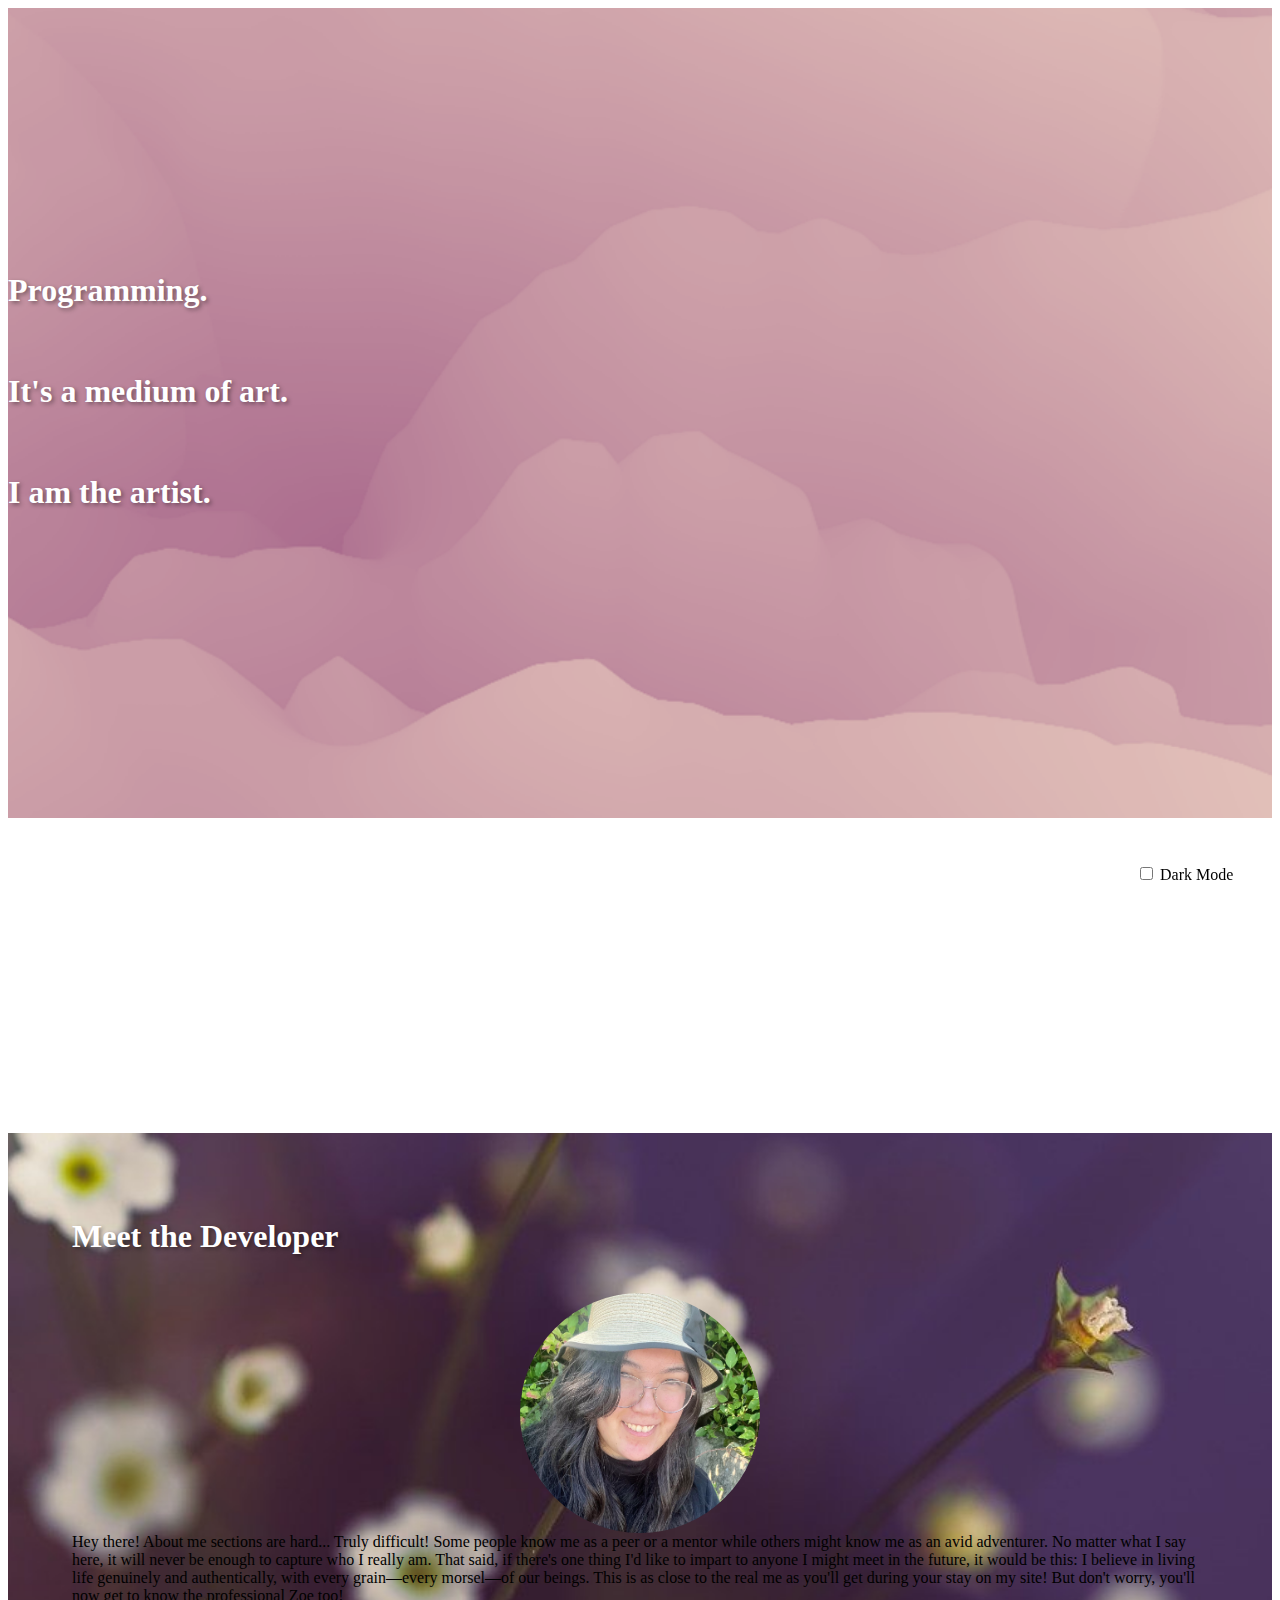
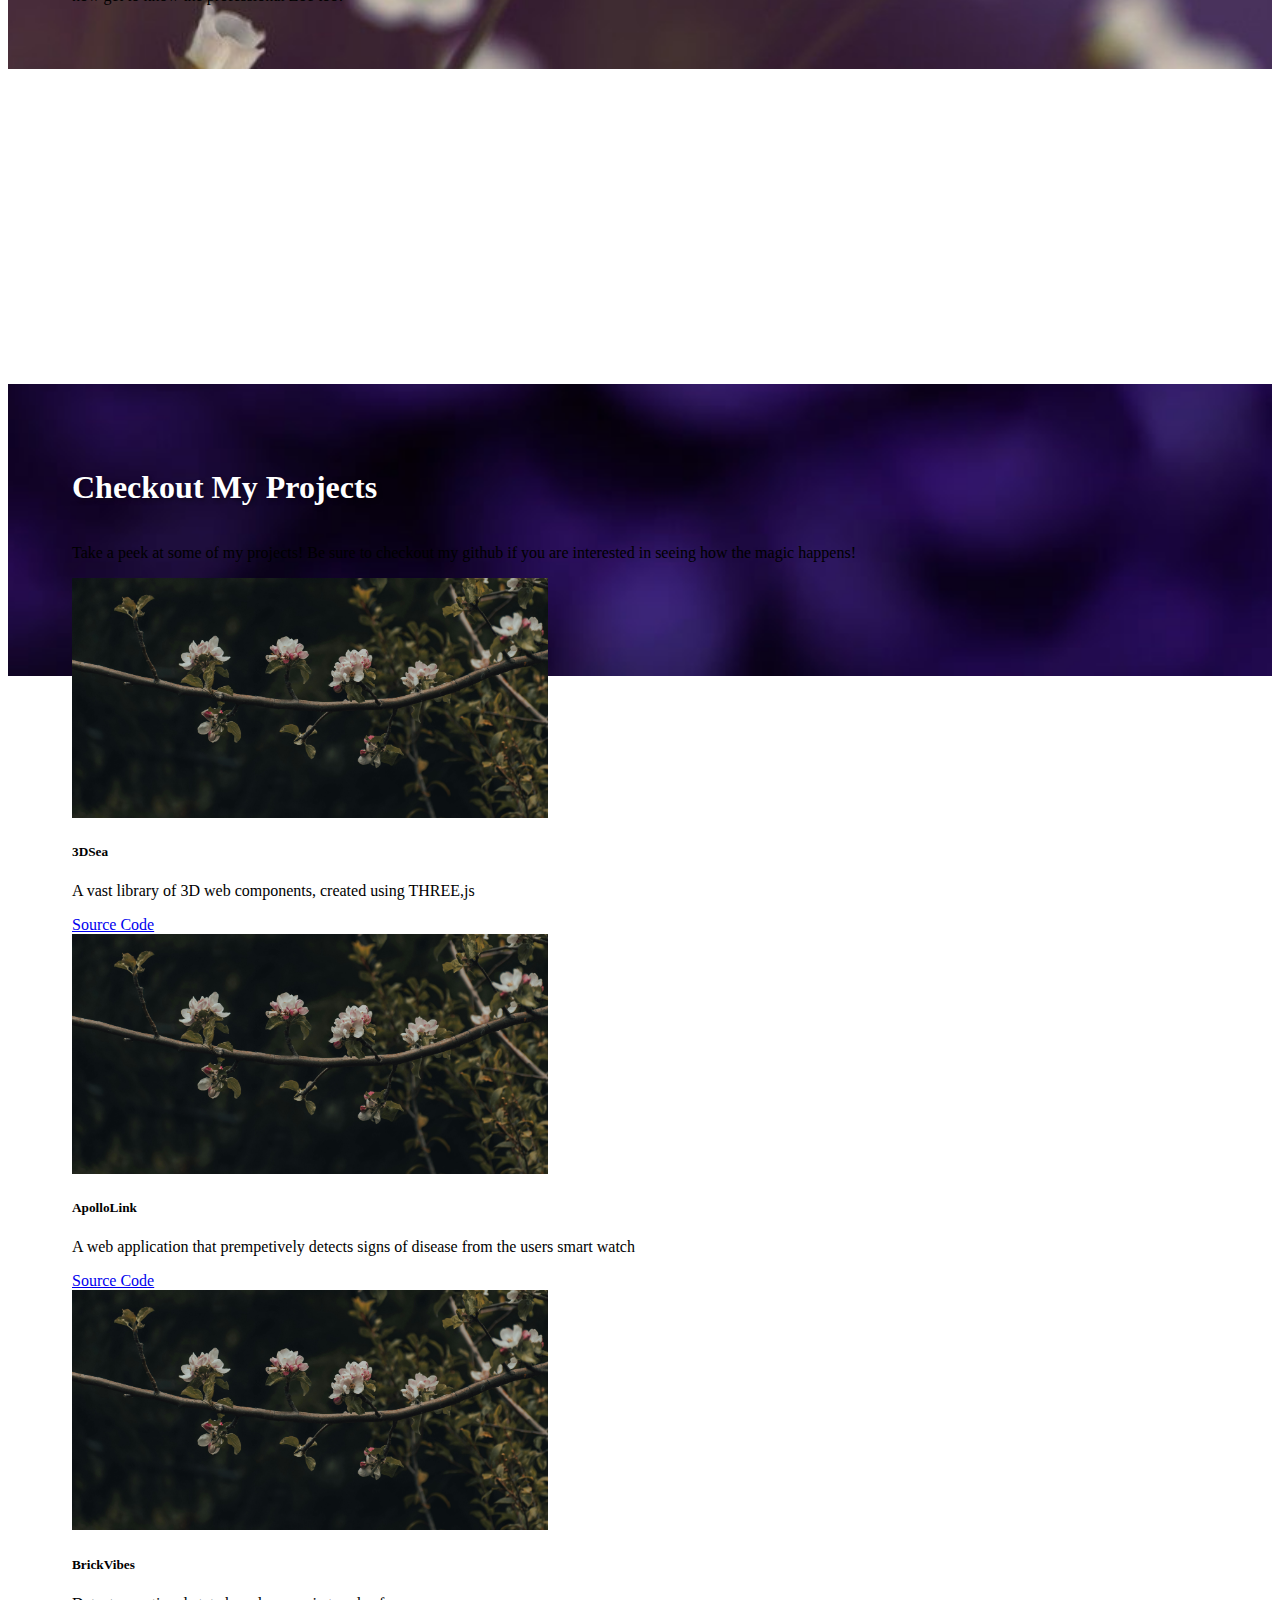
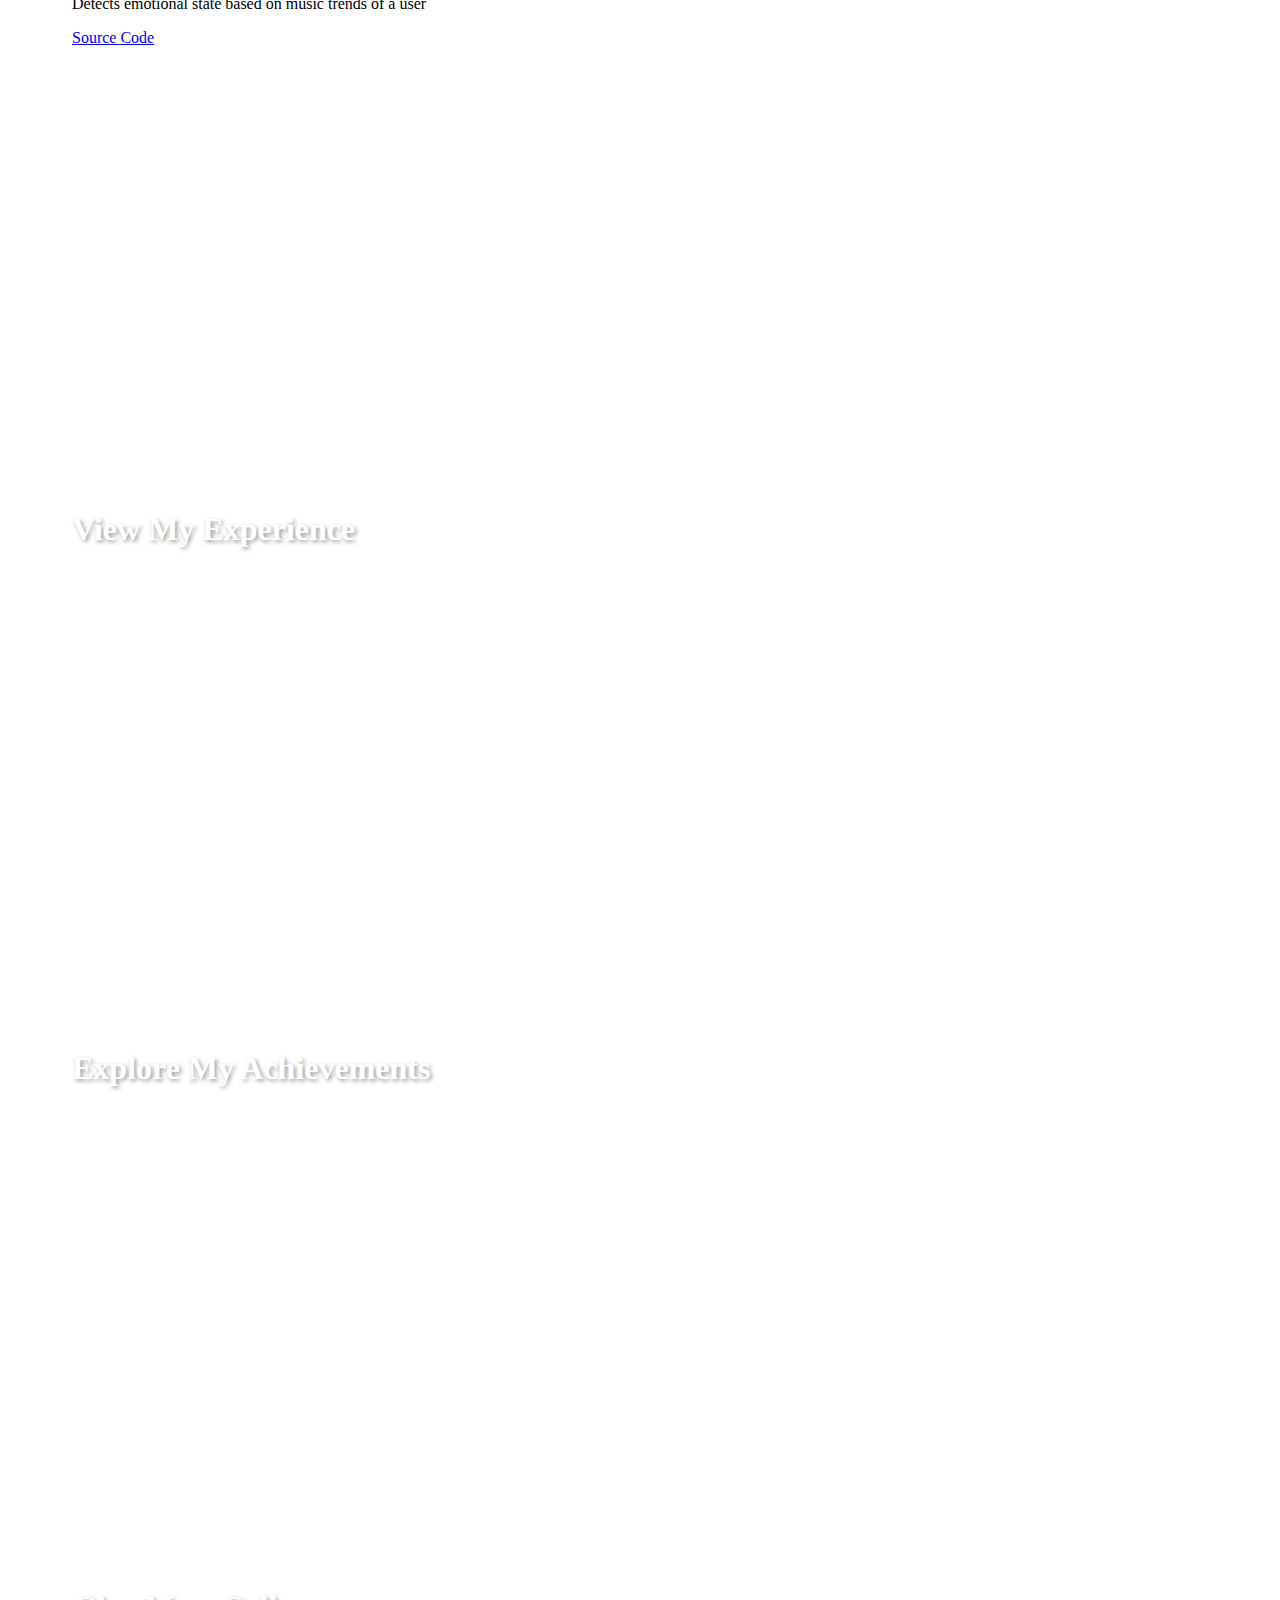
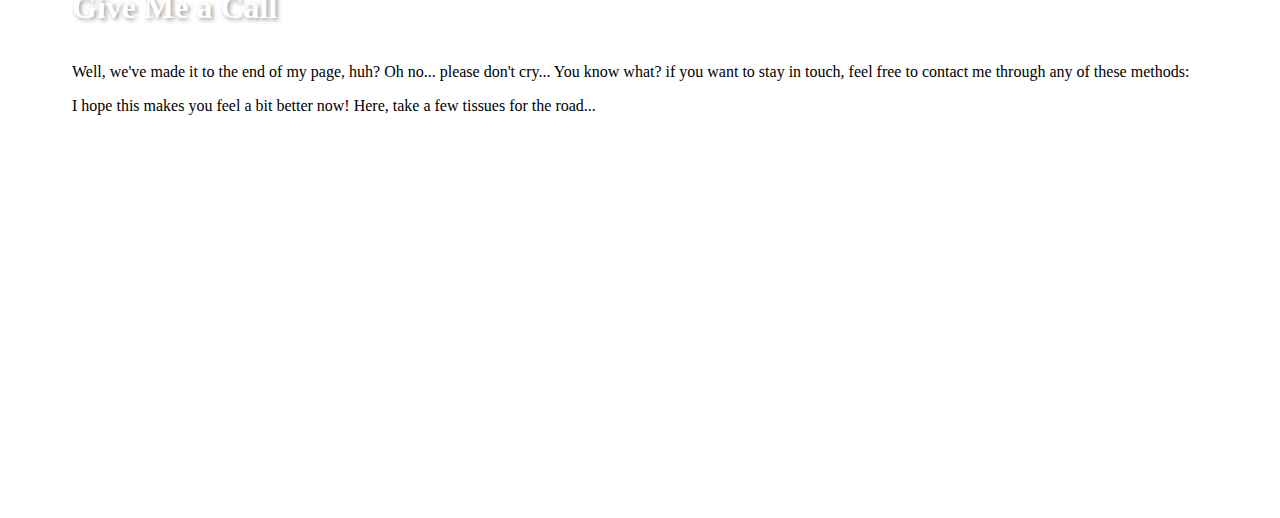
==== index.html @ f0ef2c01 "Added in the projectCards" ====
<!DOCTYPE html>
<html lang="en">
<head>
	<meta charset="UTF-8">
	<meta name="viewport" content="width=device-width, initial-scale=1.0">
	<title>Document</title>
	<link rel="stylesheet" href="/assets/bootstrap-5.3.3-dist/css/bootstrap.min.css">
	<link rel="stylesheet" href="/assets/css/theme-formatting.css">
	<script src="/assets/bootstrap-5.3.3-dist/js/bootstrap.bundle.min.js"></script>
	<script src="/src/theme.js" defer></script>
	<script src="/src/components/navbar.js" defer></script>
	<script src="/src/components/card.js" defer></script>
	<script src="/src/sections/projectCards.js" defer></script>
</head>
<body class="bg-dark container-fluid" data-bs-theme="dark">
	<nav-bar class="in-place"></nav-bar>

	<div class="jumbotron vertical-center">
		<div class="container">
			<div class="row">
				<h1 class="text-start gy-5 tagline-text">
					Programming.
				</h1>
				<h1 class="text-center gy-5 tagline-text">
					It's a medium of art.
				</h1>
				<h1 class="text-end gy-5 tagline-text">
					I am the artist.
				</h1>
			</div>
		</div>
	</div>
	
	<div class="container" id="about" style="height: 35vh;"></div>

	<div class="section vertical-center" style="background-image: url('/assets/images/background/flowers.jpg');">
		<div class="container">
			<div class="gy-5">
				<h1 class="section-title">
					Meet the Developer
				</h1>
				<div class="row">
					<div class="col-sm-12 col-md-4 center">
						<img src="/assets/images/me.jpeg" class="img-fluid profile-pic" alt="Zoe's Profile Pic">
					</div>
					<div class="col-sm-12 col-md-8 gy-4 vertical-center">
						Hey there! About me sections are hard... Truly difficult! Some people know me as a peer or a mentor while others might know me as an avid adventurer.
						No matter what I say here, it will never be enough to capture who I really am.
						That said, if there's one thing I'd like to impart to anyone I might meet in the future, it would be this:
						I believe in living life genuinely and authentically, with every grain—every morsel—of our beings.
						This is as close to the real me as you'll get during your stay on my site! But don't worry, you'll now get to know the professional Zoe too!
					</div>
				</div>
			</div>
		</div>
	</div>

	<div class="container" id="projects" style="height: 35vh;"></div>

	<div class="section vertical-center" style="background-image: url('/assets/images/background/chrysanthemum.jpg')">
		<div class="container">
			<div class="gy-5">
				<h1 class="section-title">
					Checkout My Projects
				</h1>
				<p>
					Take a peek at some of my projects! Be sure to checkout my github if you are interested in seeing how the
					magic happens!
				</p>
				
				<project-card-section></project-card-section>
				
			</div>
		</div>
	</div>

	<div class="container" id="experience" style="height: 35vh;"></div>
	
	<div class="section vertical-center" style="background-image: url('/assets/images/background/oak-flower.jpg')">
		<div class="container">
			<div class="gy-5">
				<h1 class="section-title">
					View My Experience
				</h1>
			</div>
		</div>
	</div>

	<div class="container" id="awards" style="height: 35vh;"></div>

	<div class="section vertical-center" style="background-image: url('/assets/images/background/mirror-flowers.jpg')">
		<div class="container">
			<div class="gy-5">
				<h1 class="section-title">
					Explore My Achievements
				</h1>
			</div>
		</div>
	</div>

	<div class="container" id="contact" style="height: 35vh;"></div>

	<div class="section vertical-center" style="background-image: url('/assets/images/background/sunflowers.jpg')">
		<div class="container">
			<div class="gy-5">
				<h1 class="section-title">
					Give Me a Call
				</h1>
				<p>
					Well, we've made it to the end of my page, huh? Oh no... please don't cry... You know what?
					if you want to stay in touch, feel free to contact me through any of these 
					methods:
				</p>



				<p> 
					I hope this makes you feel a bit better now! Here, take a few tissues for the road...
				</p>
			</div>
		</div>
	</div>

	<div class="container" style="height: 35vh;"></div>

	<div class="form-switch theme-mode-button">
		<input class="form-check-input" type="checkbox" role="switch" id="themeSwitch" onchange="themeChange(event)" aria-checked="True">
		<label class="form-check-label" for="darkMode" id="themeLabel">Dark Mode</label>
		<span id="themeSymbol"></span>
	</div>
</body>
</html>
---- assets/css/theme-formatting.css ----
.theme-mode-button {
	bottom: 1rem;
	position: fixed;
	right: 0rem;
	width: 9rem;
}

.bg-light {
	background-color: #f5f1ed !important;
}

.jumbotron {
	background-image: url('/assets/images/background/purple\ clouds.png');
	opacity: 1;
	height: 90vh;
	background-repeat: no-repeat;
	background-size: cover;
	background-attachment: fixed;
}

.section {
	opacity: 1;
	background-repeat: no-repeat;
	background-size: cover;
	background-attachment: fixed;
	padding: 4rem;
}

.profile-pic {
	border-radius: 100%;
	height: 15rem;
	width: 15rem;
	margin: auto;
}

.center {
	display: flex;
	flex-direction: row;
}

.vertical-center {
	align-content: center
}

.in-place {
	position: fixed;
	top:0rem;
	width: 100%;
}

.tagline-text {
    text-shadow: 2px 2px 4px rgba(0, 0, 0, 0.4);
	color: white;
	height: 5rem;
}

.tagline-text:hover {
	font-size: 4rem;
	color:rgb(251, 255, 190);
	font-weight:900;
}

.section-title {
	padding-bottom: 1rem;
	text-shadow: 2px 2px 4px rgba(0, 0, 0, 0.4);
	color: white;
}

nav-bar {
	z-index: 10;
}

.card-img-top {
	height: 15rem !important;
}
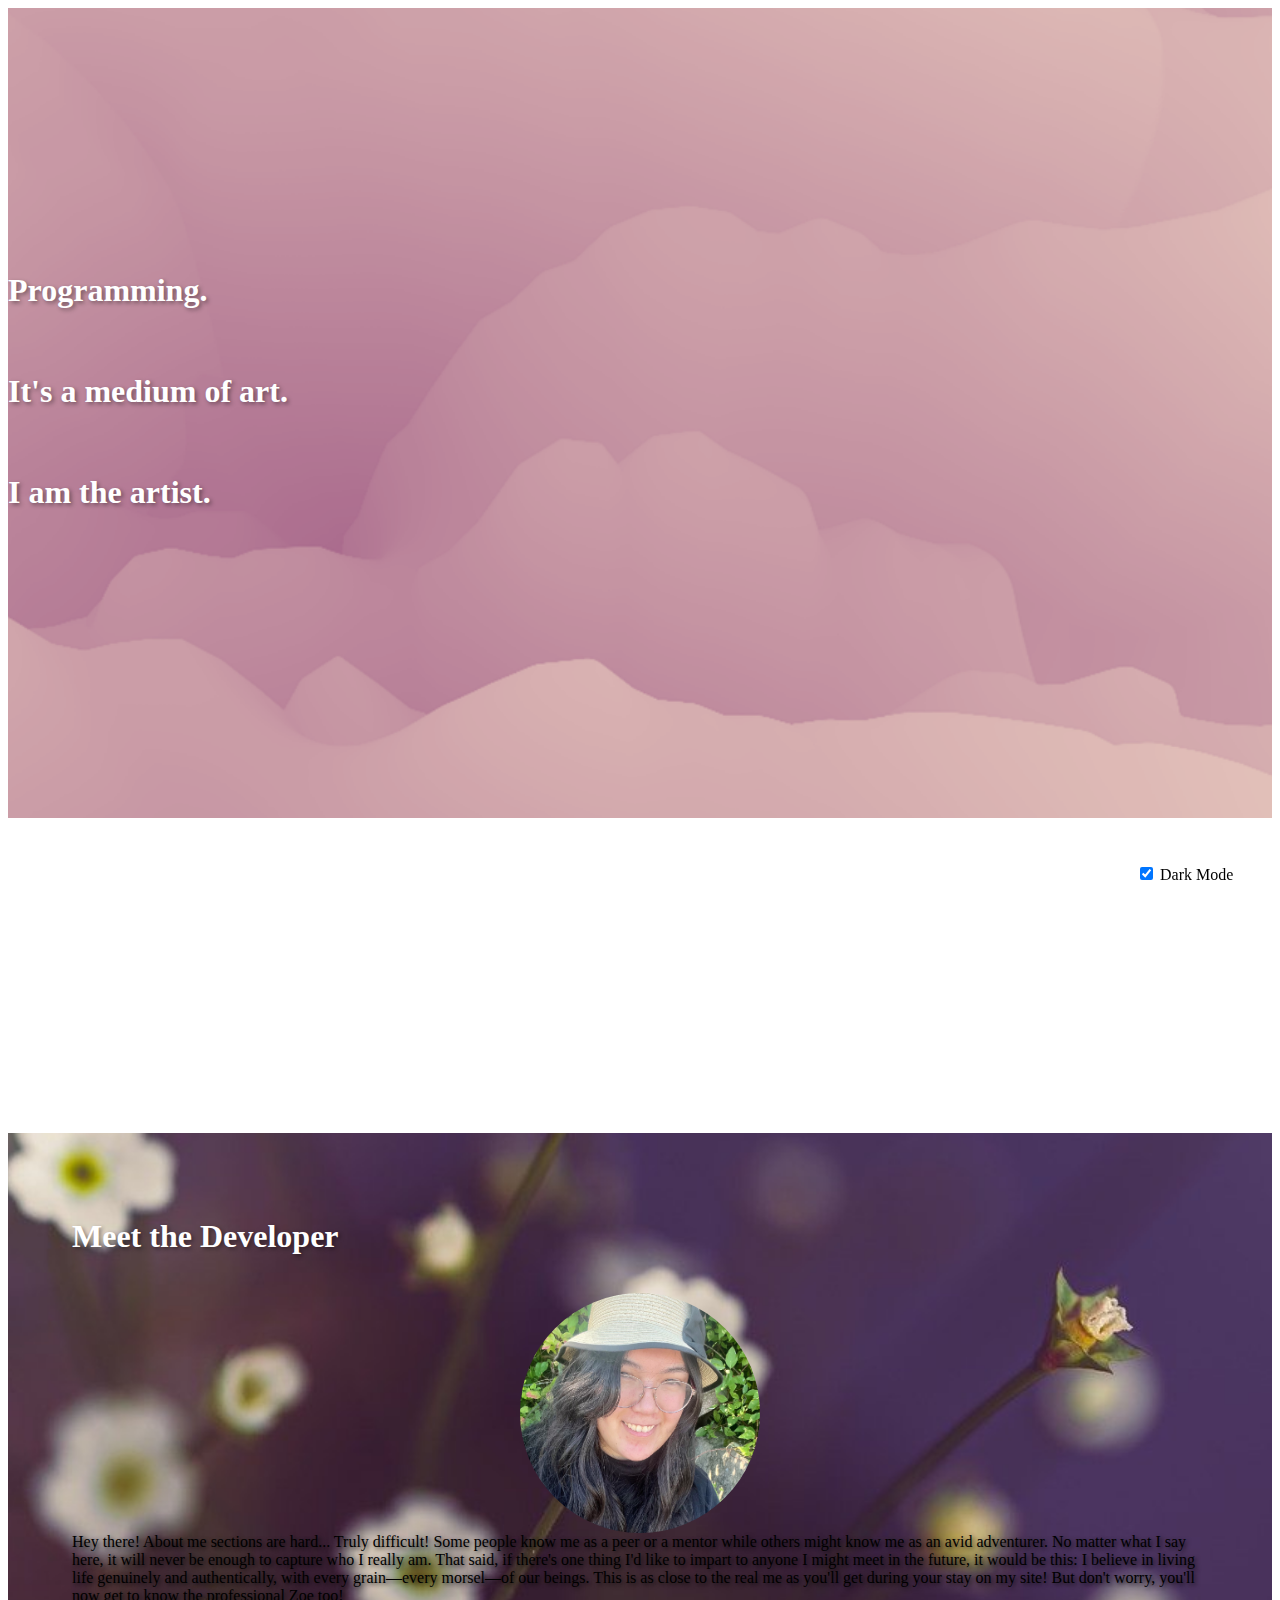
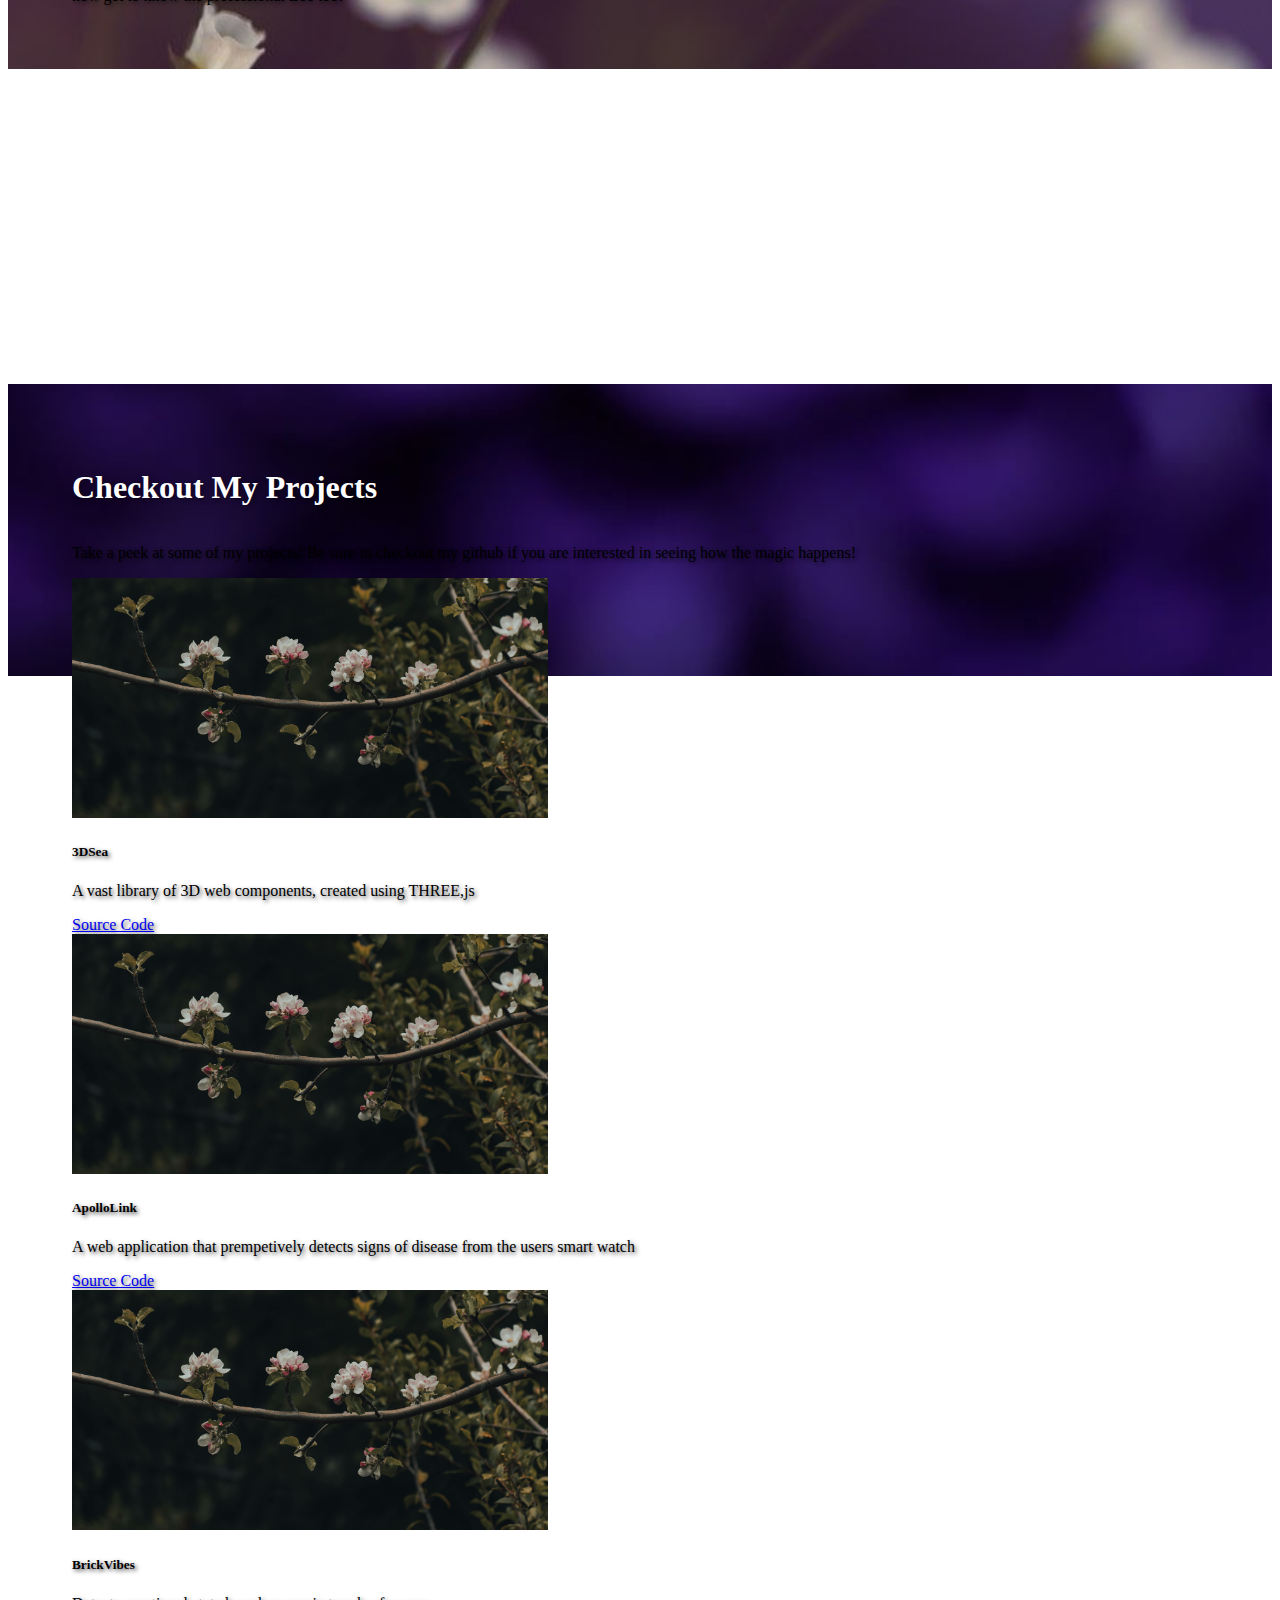
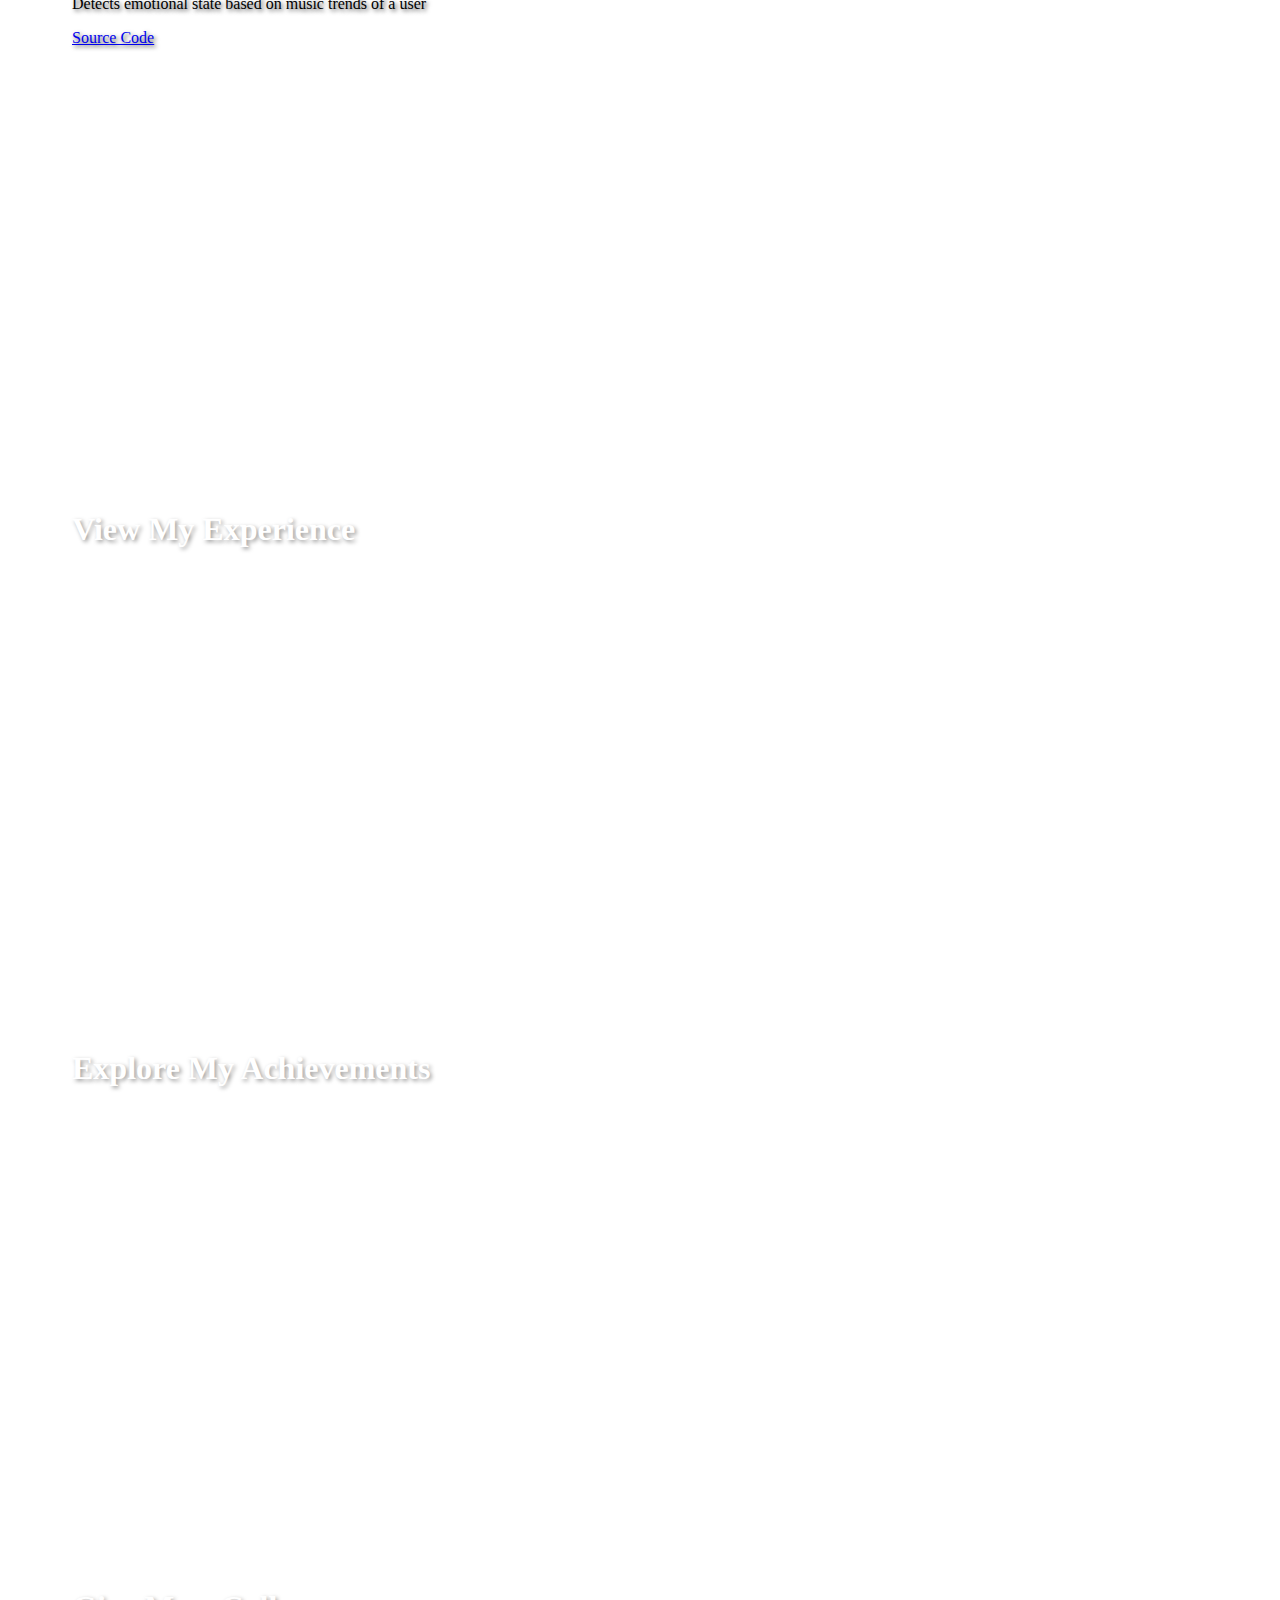
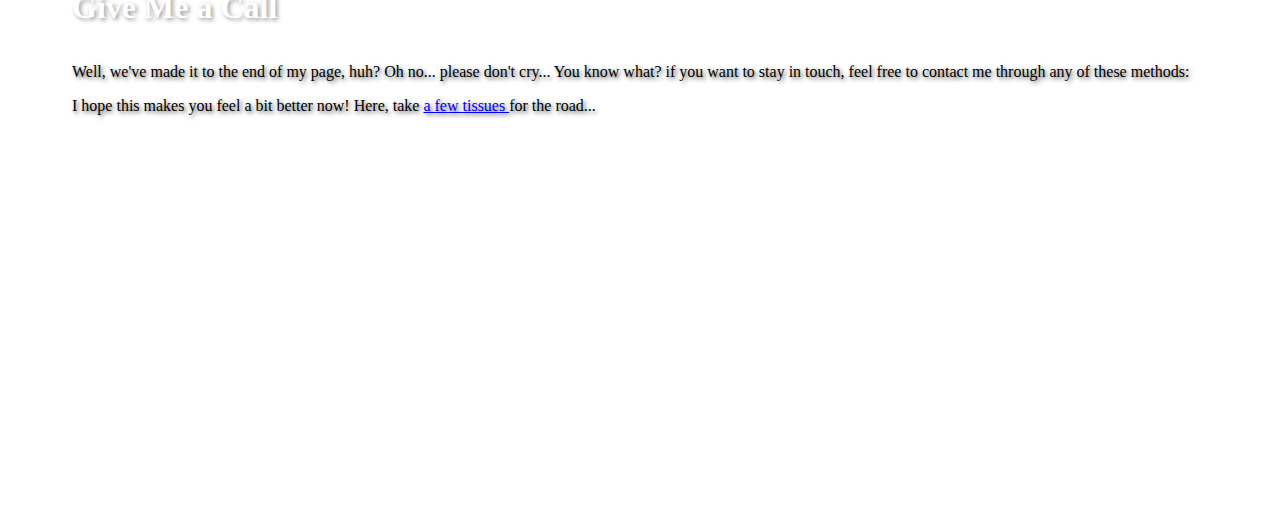
==== commit 76526cdb: "Added text shadow to text on sections to make more readable" ====
--- a/index.html
+++ b/index.html
@@ -3,7 +3,7 @@
 <head>
 	<meta charset="UTF-8">
 	<meta name="viewport" content="width=device-width, initial-scale=1.0">
-	<title>Document</title>
+	<title>Zoe's Programming Portfolio</title>
 	<link rel="stylesheet" href="/assets/bootstrap-5.3.3-dist/css/bootstrap.min.css">
 	<link rel="stylesheet" href="/assets/css/theme-formatting.css">
 	<script src="/assets/bootstrap-5.3.3-dist/js/bootstrap.bundle.min.js"></script>
@@ -12,7 +12,7 @@
 	<script src="/src/components/card.js" defer></script>
 	<script src="/src/sections/projectCards.js" defer></script>
 </head>
-<body class="bg-dark container-fluid" data-bs-theme="dark">
+<body class="bg-dark" data-bs-theme="dark">
 	<nav-bar class="in-place"></nav-bar>
 
 	<div class="jumbotron vertical-center">
@@ -67,7 +67,7 @@
 					Take a peek at some of my projects! Be sure to checkout my github if you are interested in seeing how the
 					magic happens!
 				</p>
-				
+
 				<project-card-section></project-card-section>
 				
 			</div>
@@ -115,7 +115,7 @@
 
 
 				<p> 
-					I hope this makes you feel a bit better now! Here, take a few tissues for the road...
+					I hope this makes you feel a bit better now! Here, take <a href="https://www.youtube.com/watch?v=qWNQUvIk954"> a few tissues </a> for the road...
 				</p>
 			</div>
 		</div>
@@ -124,7 +124,7 @@
 	<div class="container" style="height: 35vh;"></div>
 
 	<div class="form-switch theme-mode-button">
-		<input class="form-check-input" type="checkbox" role="switch" id="themeSwitch" onchange="themeChange(event)" aria-checked="True">
+		<input class="form-check-input" type="checkbox" role="switch" id="themeSwitch" onchange="themeChange(event)" aria-checked="True" checked>
 		<label class="form-check-label" for="darkMode" id="themeLabel">Dark Mode</label>
 		<span id="themeSymbol"></span>
 	</div>
--- a/assets/css/theme-formatting.css
+++ b/assets/css/theme-formatting.css
@@ -16,6 +16,10 @@
 	background-repeat: no-repeat;
 	background-size: cover;
 	background-attachment: fixed;
+	-webkit-background-attachment: fixed; /* For Safari and Chrome */
+    -moz-background-attachment: fixed;    /* For Firefox */
+    -o-background-attachment: fixed;      /* For Opera */
+    -ms-background-attachment: fixed;     /* For Internet Explorer */
 }
 
 .section {
@@ -24,6 +28,11 @@
 	background-size: cover;
 	background-attachment: fixed;
 	padding: 4rem;
+	-webkit-background-attachment: fixed; /* For Safari and Chrome */
+    -moz-background-attachment: fixed;    /* For Firefox */
+    -o-background-attachment: fixed;      /* For Opera */
+    -ms-background-attachment: fixed;     /* For Internet Explorer */
+	text-shadow: 2px 2px 4px rgba(0, 0, 0, 0.7);
 }
 
 .profile-pic {
@@ -72,4 +81,19 @@
 
 .card-img-top {
 	height: 15rem !important;
+}
+
+.bg-light .section {
+	color: white;
+}
+
+@media screen and (max-width: 768px) {
+	.jumbotron {
+        background-attachment: scroll;
+        background-position: center center;
+    }
+    .section {
+        background-attachment: scroll;
+        background-position: center center;
+    }
 }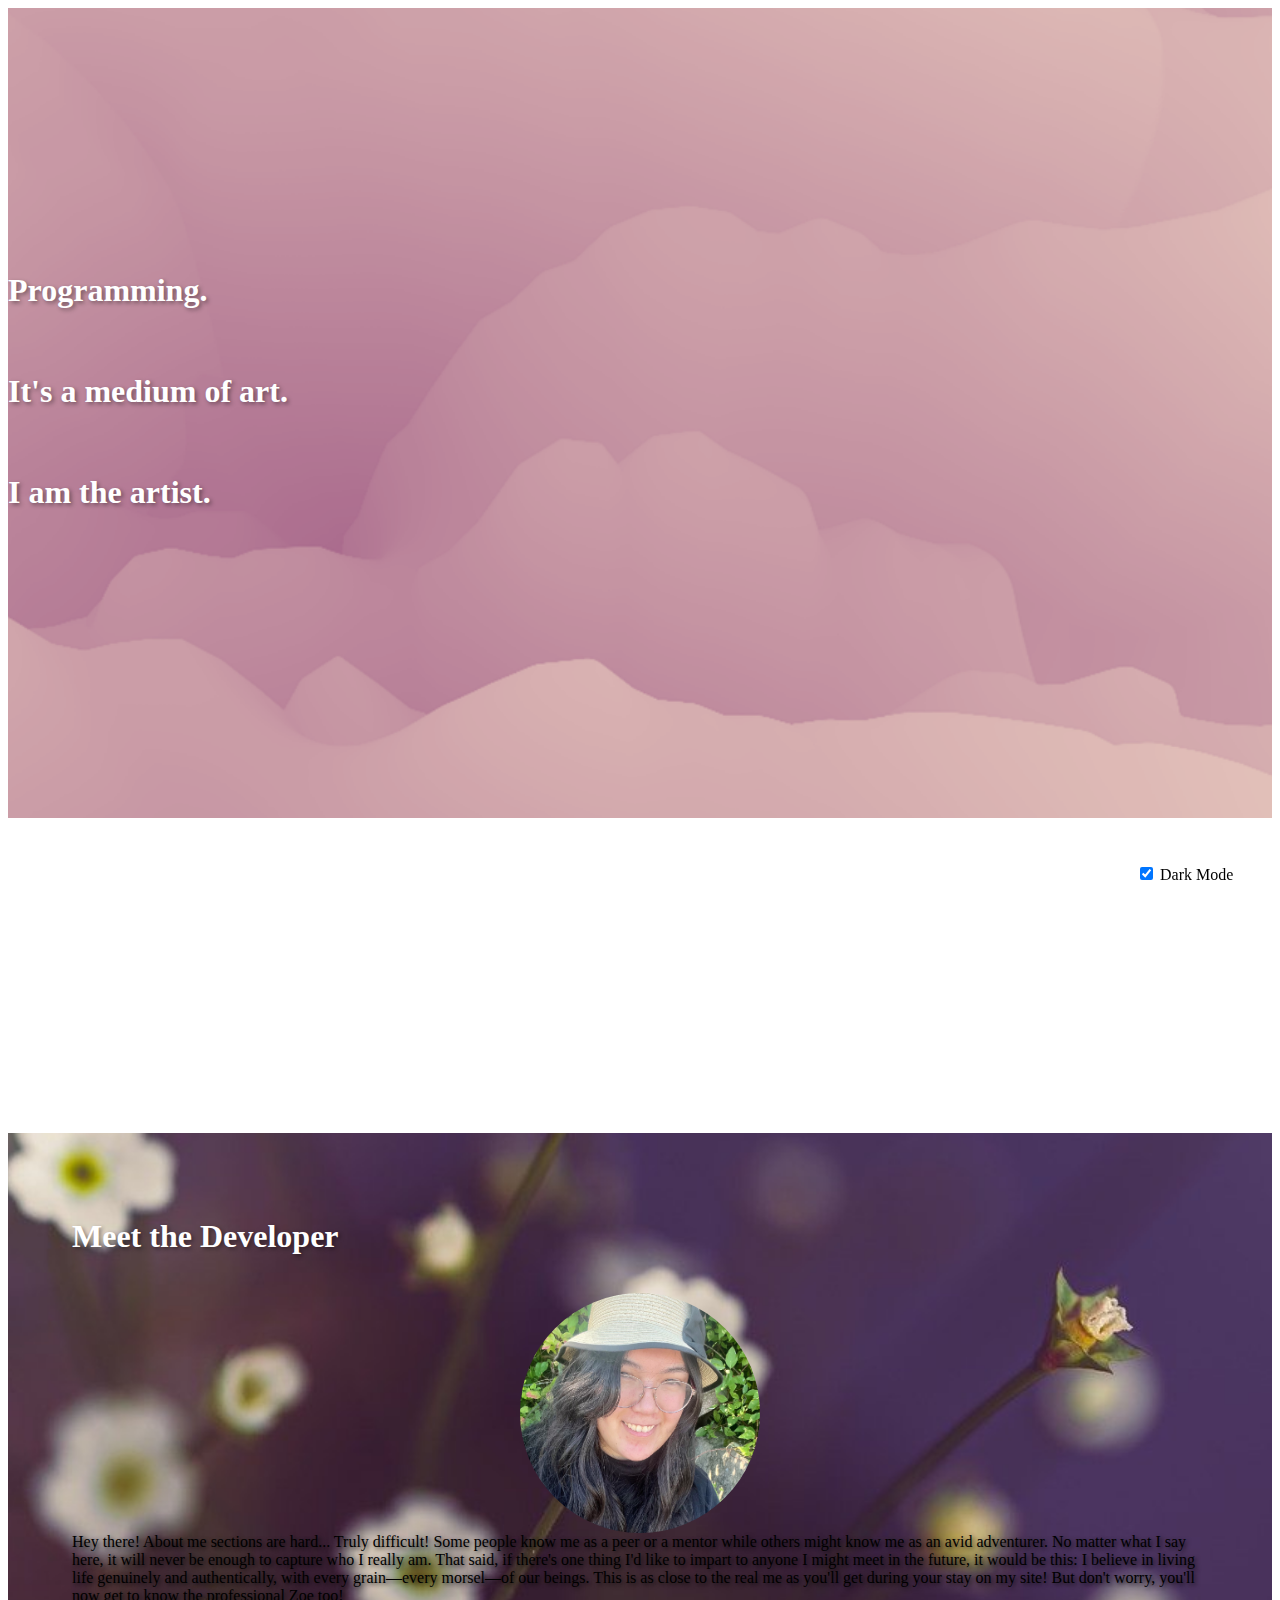
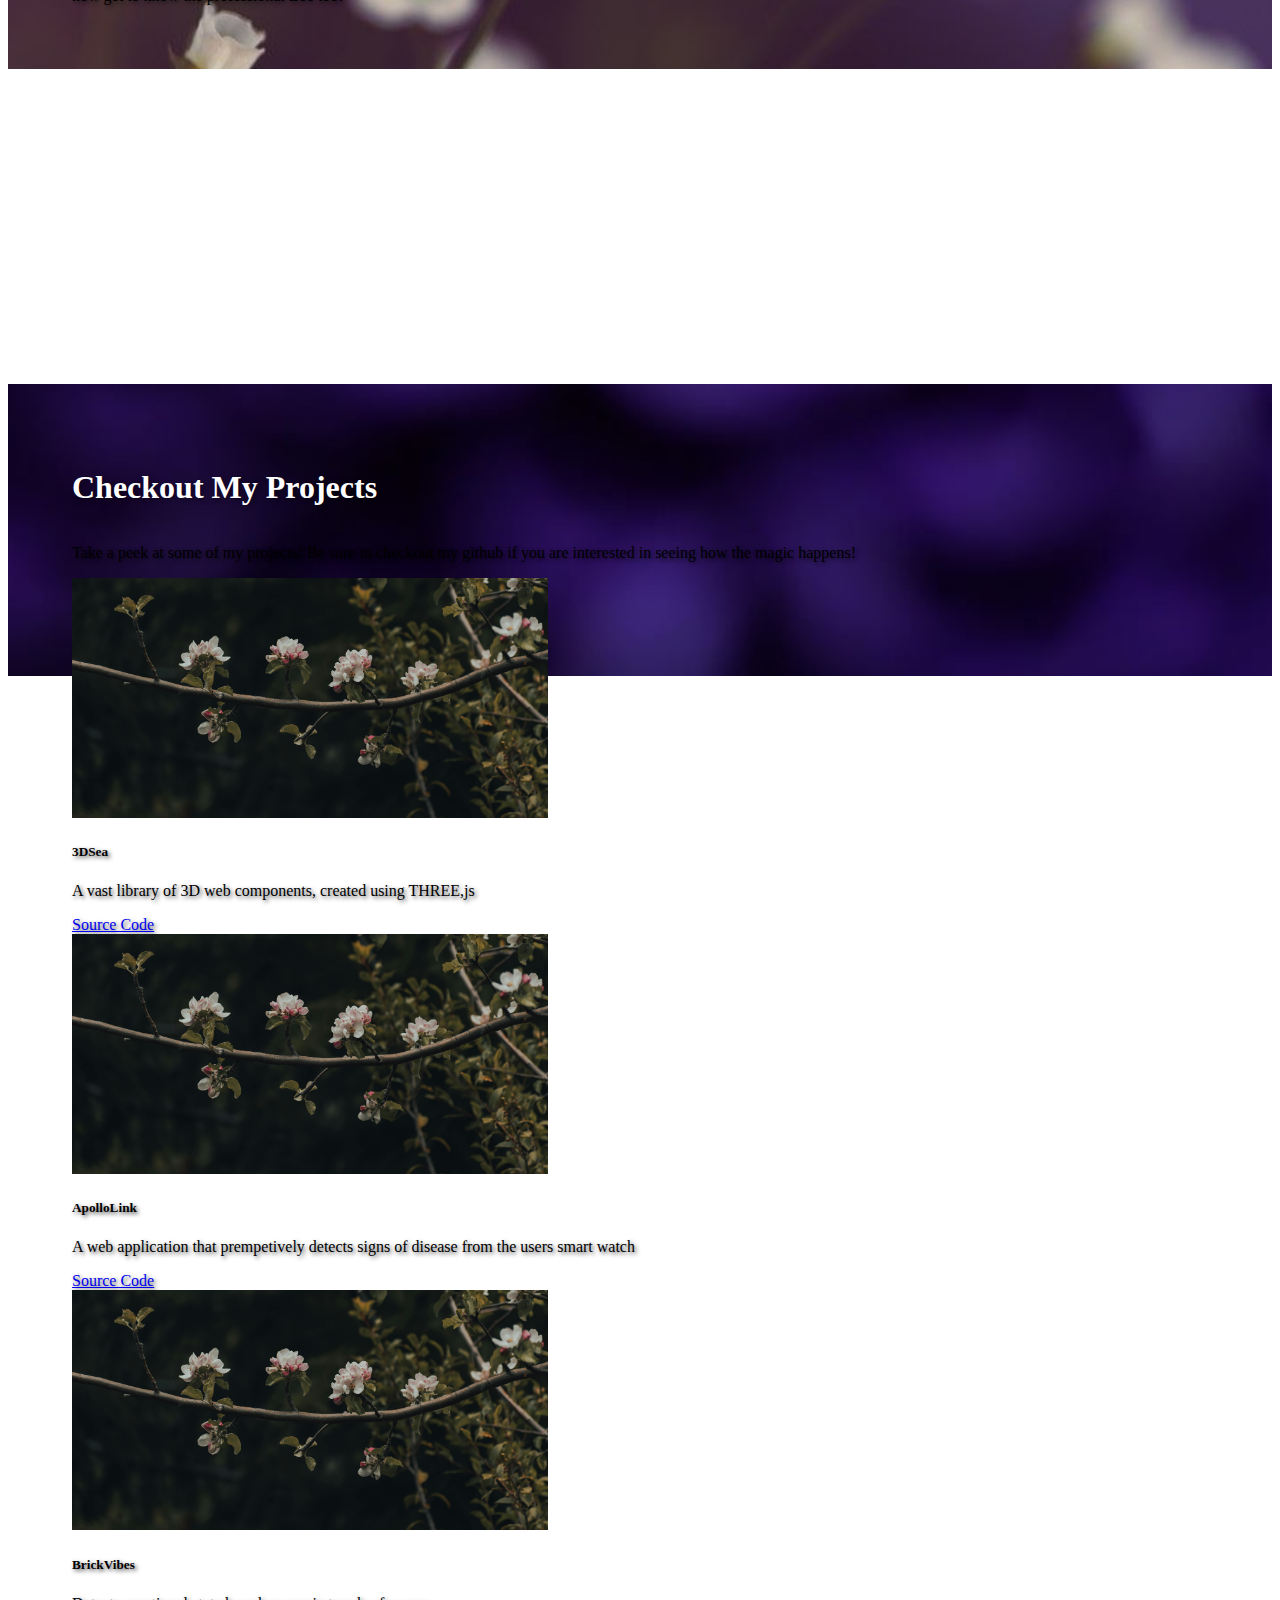
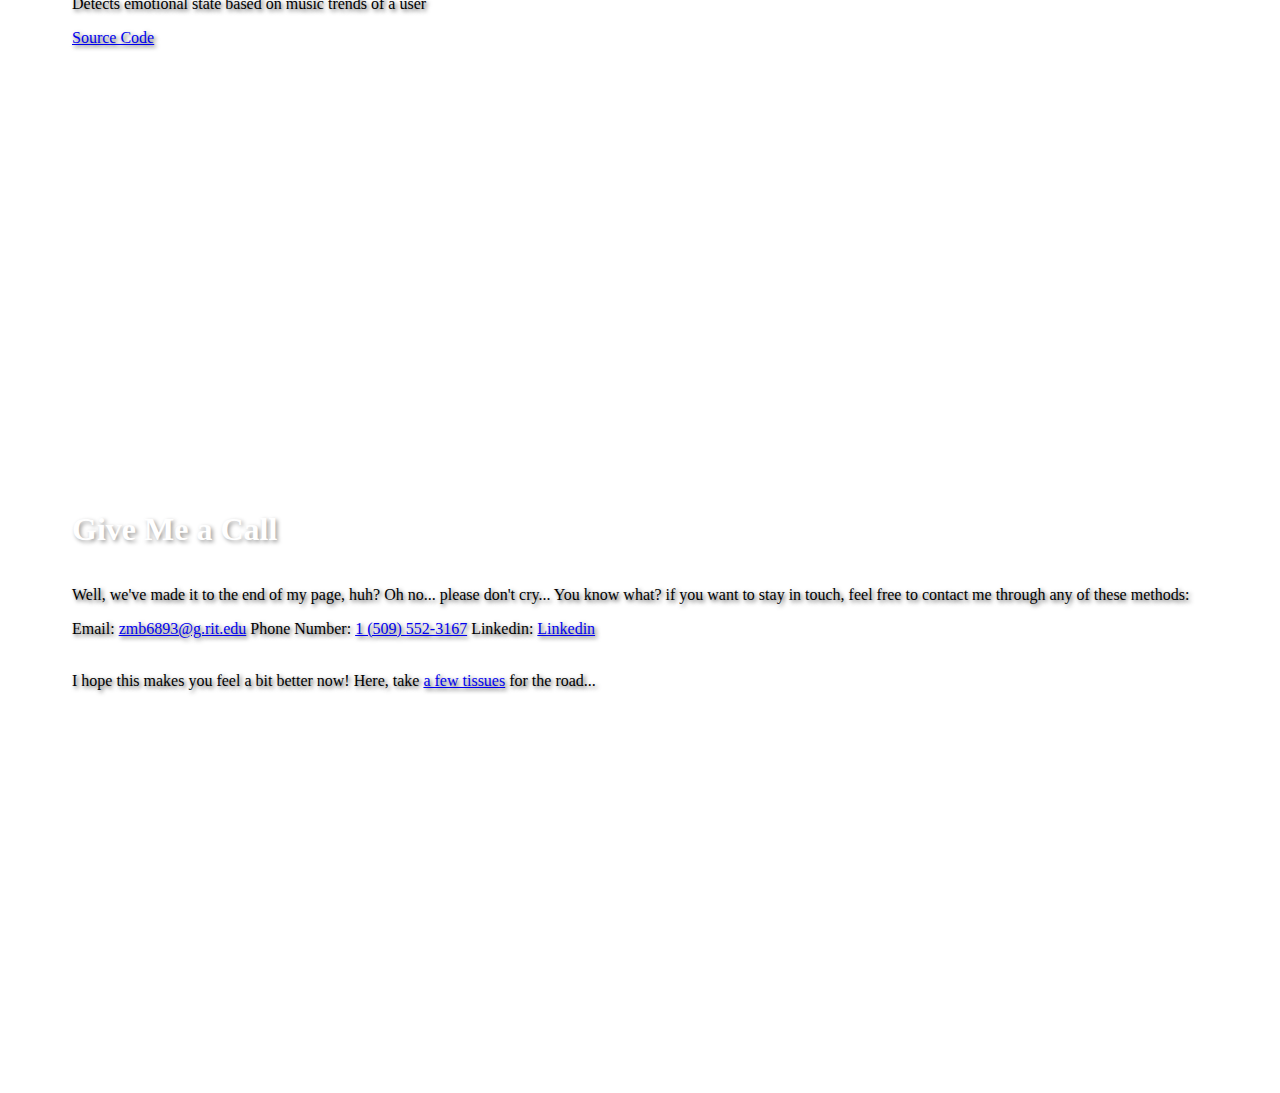
==== commit dae2b630: "Commented out spacing, added in contact information" ====
--- a/index.html
+++ b/index.html
@@ -74,9 +74,9 @@
 		</div>
 	</div>
 
-	<div class="container" id="experience" style="height: 35vh;"></div>
+	<!-- <div class="container" id="experience" style="height: 35vh;"></div> -->
 	
-	<div class="section vertical-center" style="background-image: url('/assets/images/background/oak-flower.jpg')">
+	<!-- <div class="section vertical-center" style="background-image: url('/assets/images/background/oak-flower.jpg')">
 		<div class="container">
 			<div class="gy-5">
 				<h1 class="section-title">
@@ -96,7 +96,7 @@
 				</h1>
 			</div>
 		</div>
-	</div>
+	</div> -->
 
 	<div class="container" id="contact" style="height: 35vh;"></div>
 
@@ -112,10 +112,24 @@
 					methods:
 				</p>
 
-
-
+				<div class="row">
+					<span>
+						Email: <a href="mailto:zmb6893@g.rit.edu">zmb6893@g.rit.edu</a>
+					</span>
+					
+					<span>
+						Phone Number: <a href="tel:+15095523167">1 (509) 552-3167</a>
+					</span>
+					
+					<span>
+						Linkedin: <a href="https://www.linkedin.com/in/zoe-bingham/">Linkedin</a>
+					</span>
+					
+				</div>
+				
+				<br>
 				<p> 
-					I hope this makes you feel a bit better now! Here, take <a href="https://www.youtube.com/watch?v=qWNQUvIk954"> a few tissues </a> for the road...
+					I hope this makes you feel a bit better now! Here, take <a href="https://www.youtube.com/watch?v=qWNQUvIk954">a few tissues</a> for the road...
 				</p>
 			</div>
 		</div>
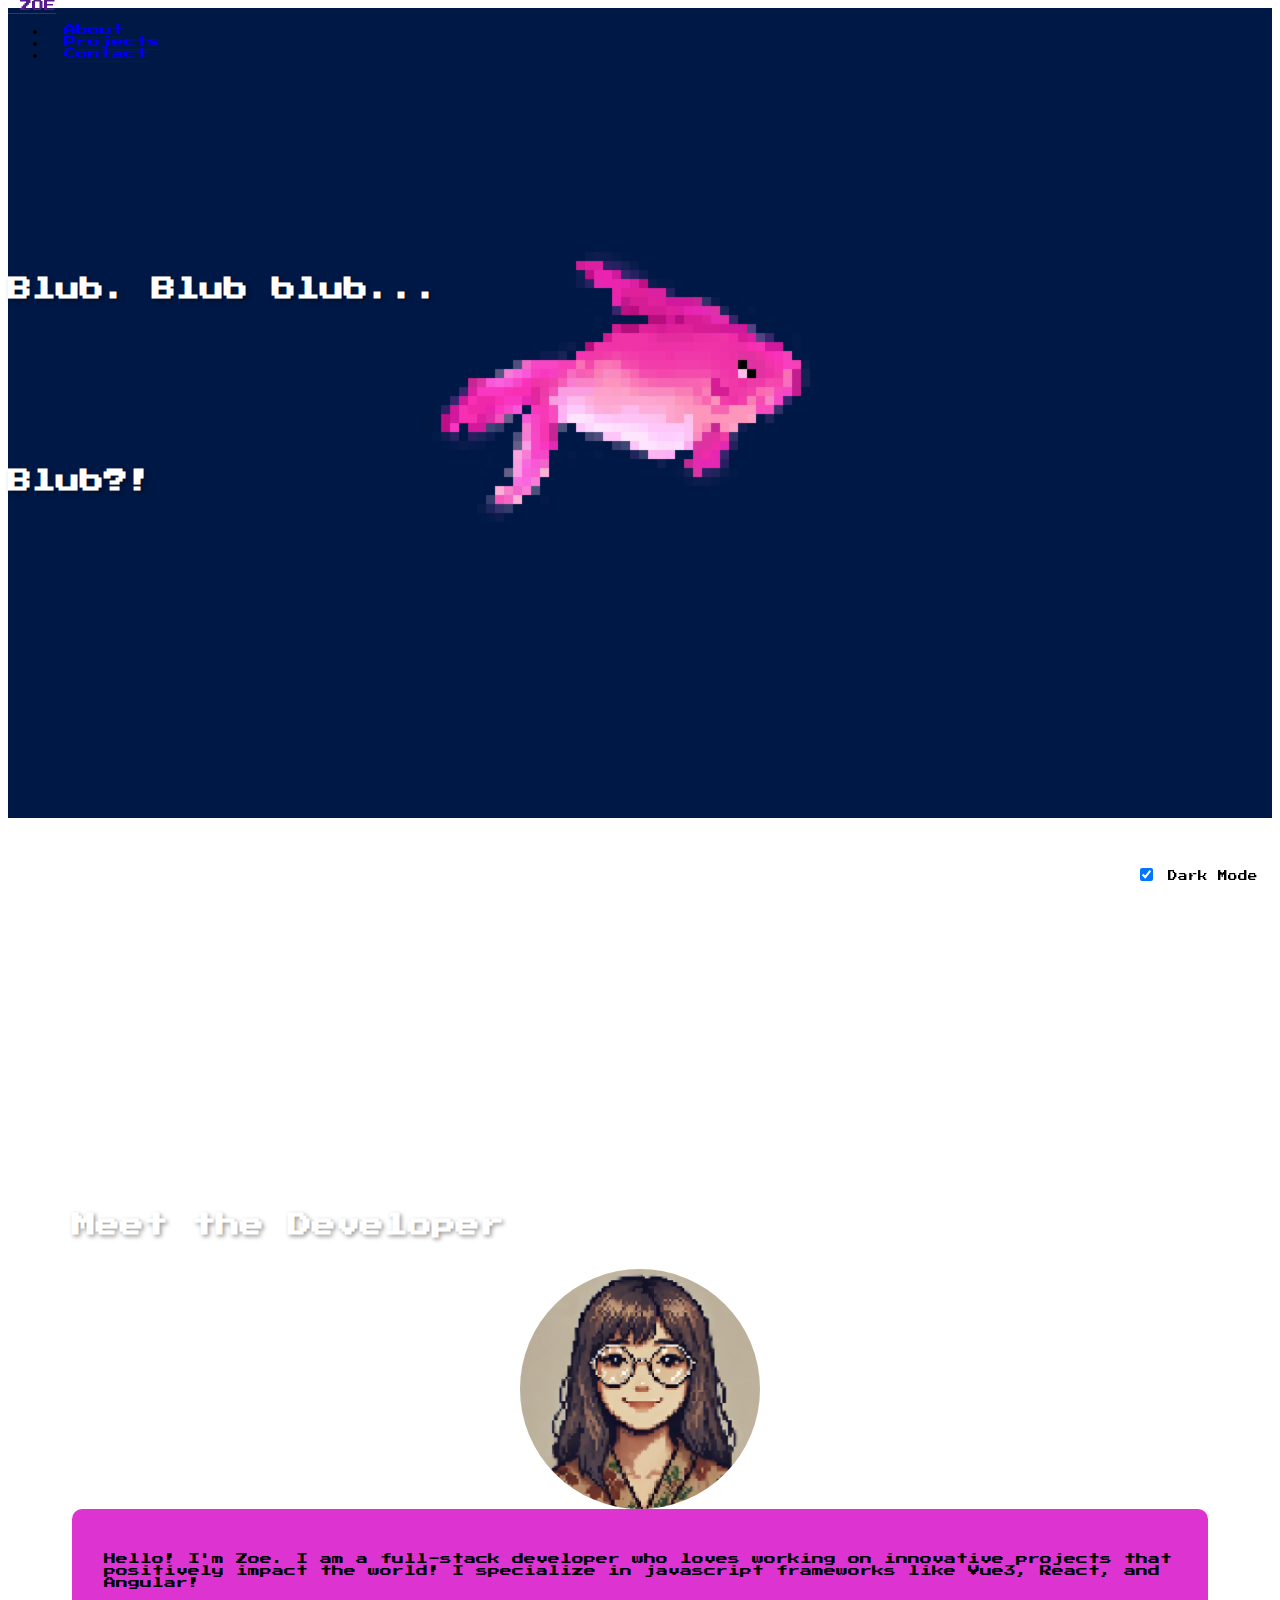
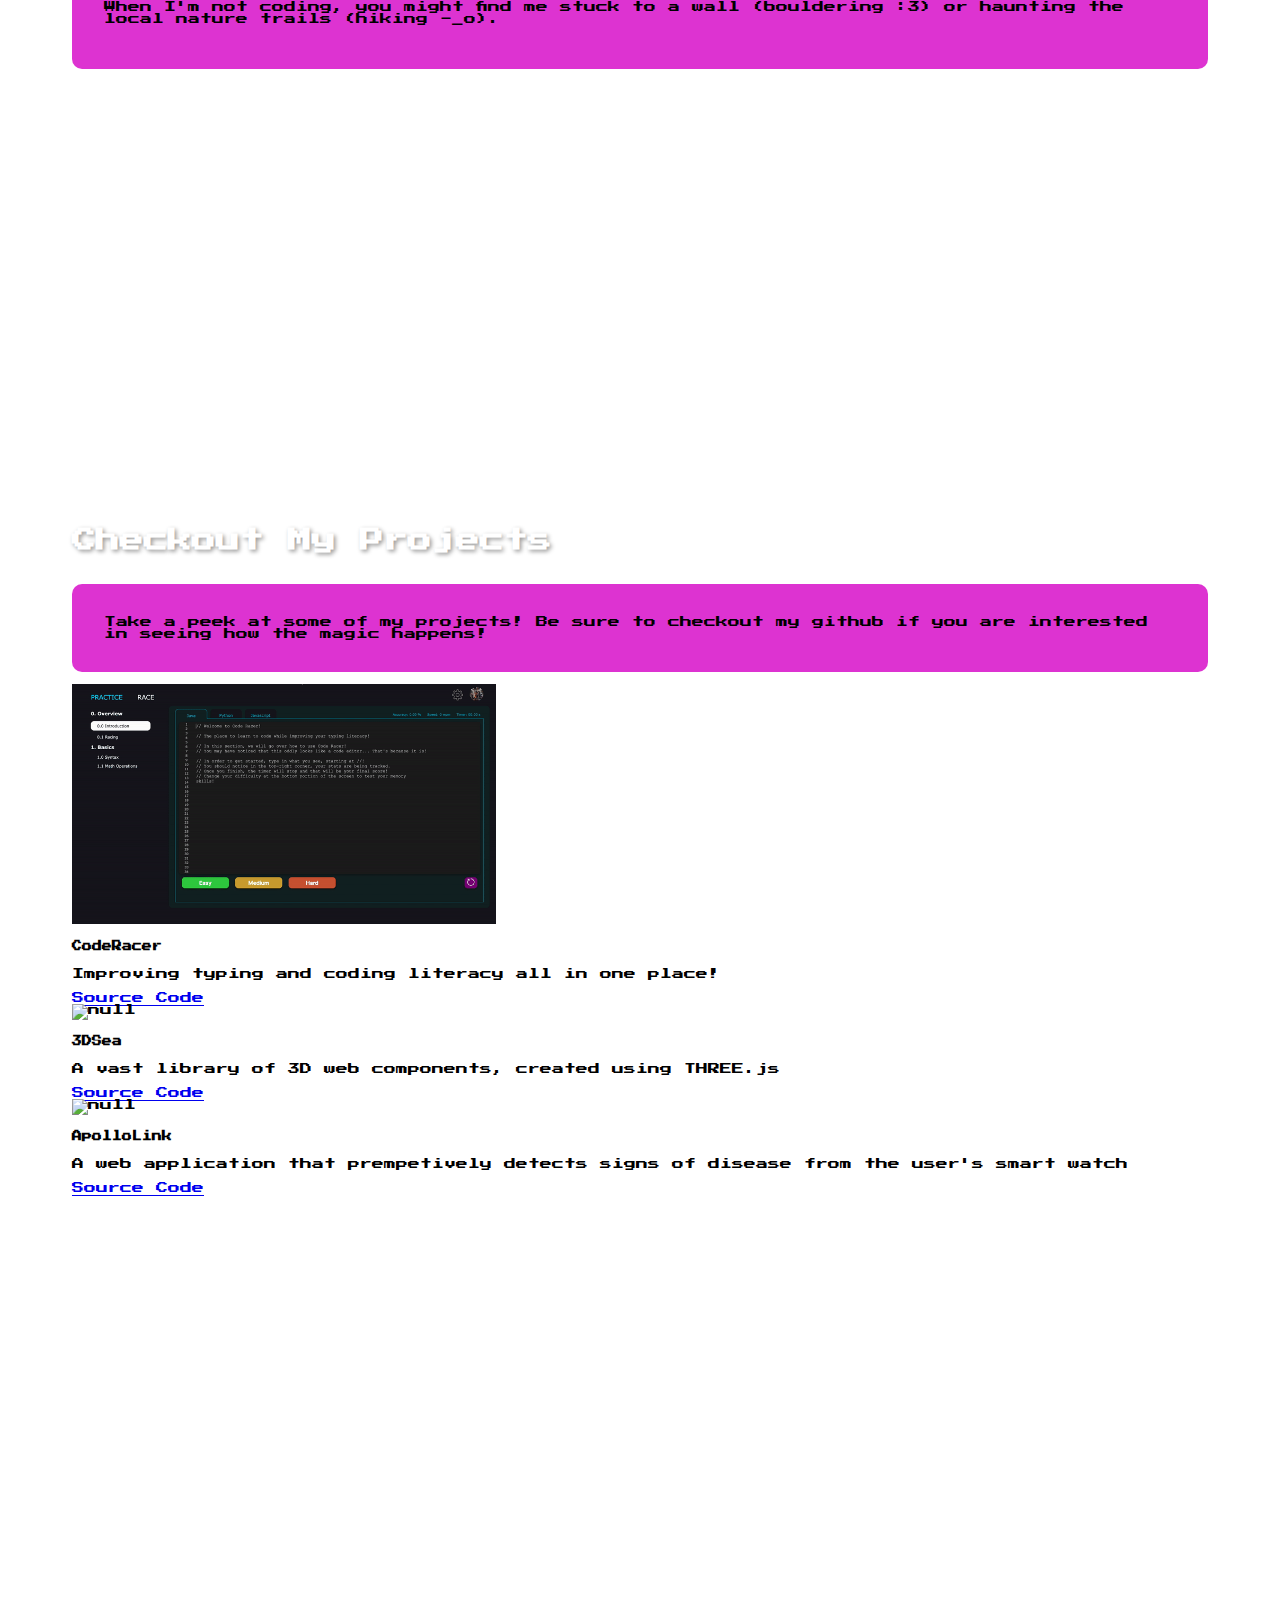
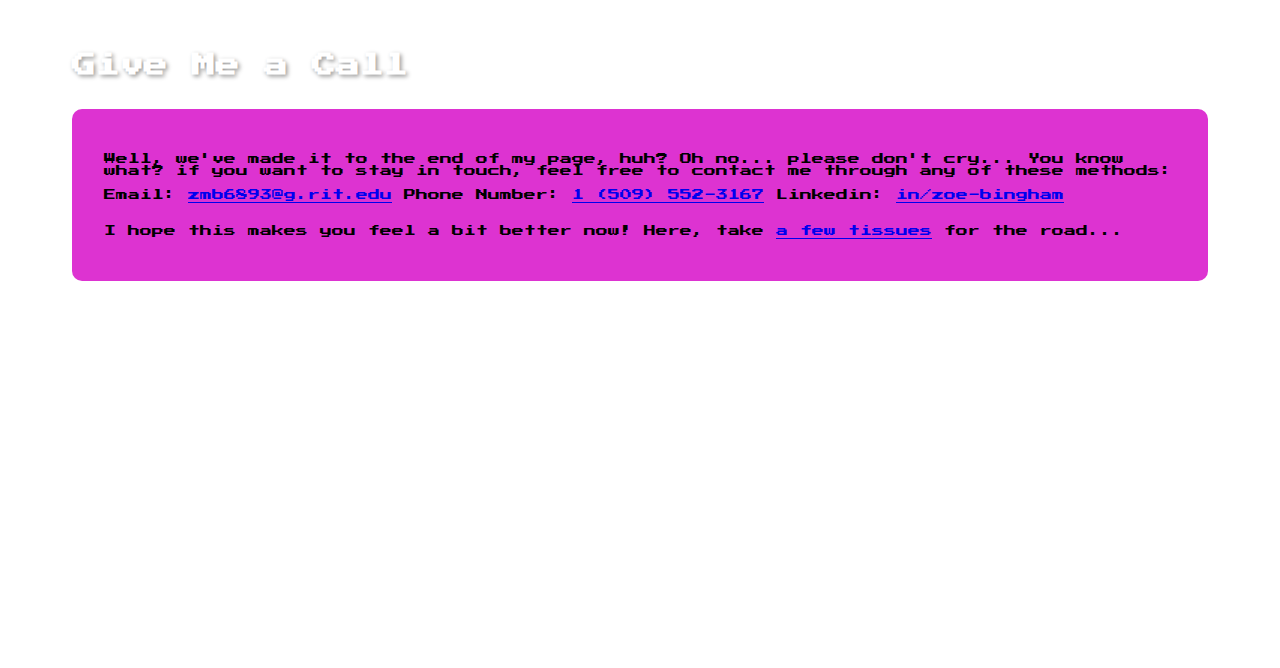
==== commit 02ed8bec: "Changed the theme of the page" ====
--- a/index.html
+++ b/index.html
@@ -19,13 +19,12 @@
 		<div class="container">
 			<div class="row">
 				<h1 class="text-start gy-5 tagline-text">
-					Programming.
+					Blub. Blub blub...
 				</h1>
 				<h1 class="text-center gy-5 tagline-text">
-					It's a medium of art.
 				</h1>
 				<h1 class="text-end gy-5 tagline-text">
-					I am the artist.
+					Blub?!
 				</h1>
 			</div>
 		</div>
@@ -33,7 +32,7 @@
 	
 	<div class="container" id="about" style="height: 35vh;"></div>
 
-	<div class="section vertical-center" style="background-image: url('/assets/images/background/flowers.jpg');">
+	<div class="section vertical-center" style="background-image: url('/assets/images/background/hat-fish.gif');">
 		<div class="container">
 			<div class="gy-5">
 				<h1 class="section-title">
@@ -41,14 +40,15 @@
 				</h1>
 				<div class="row">
 					<div class="col-sm-12 col-md-4 center">
-						<img src="/assets/images/me.jpeg" class="img-fluid profile-pic" alt="Zoe's Profile Pic">
+						<img src="/assets/images/me.png" class="img-fluid profile-pic" alt="Zoe's Profile Pic">
 					</div>
-					<div class="col-sm-12 col-md-8 gy-4 vertical-center">
-						Hey there! About me sections are hard... Truly difficult! Some people know me as a peer or a mentor while others might know me as an avid adventurer.
-						No matter what I say here, it will never be enough to capture who I really am.
-						That said, if there's one thing I'd like to impart to anyone I might meet in the future, it would be this:
-						I believe in living life genuinely and authentically, with every grain—every morsel—of our beings.
-						This is as close to the real me as you'll get during your stay on my site! But don't worry, you'll now get to know the professional Zoe too!
+					<div class="col-sm-12 col-md-8 gy-4 vertical-center transparent-pane">
+						<p>
+							Hello! I'm Zoe. I am a full-stack developer who loves working on innovative projects that positively impact the world! I specialize in javascript frameworks like Vue3, React, and Angular! 
+						</p>
+						<p>
+							When I'm not coding, you might find me stuck to a wall (bouldering :3) or haunting the local nature trails (hiking -_o). 
+						</p>
 					</div>
 				</div>
 			</div>
@@ -57,13 +57,13 @@
 
 	<div class="container" id="projects" style="height: 35vh;"></div>
 
-	<div class="section vertical-center" style="background-image: url('/assets/images/background/chrysanthemum.jpg')">
+	<div class="section vertical-center" style="background-image: url('/assets/images/background/project-fish.gif')">
 		<div class="container">
 			<div class="gy-5">
 				<h1 class="section-title">
 					Checkout My Projects
 				</h1>
-				<p>
+				<p class="transparent-pane">
 					Take a peek at some of my projects! Be sure to checkout my github if you are interested in seeing how the
 					magic happens!
 				</p>
@@ -100,37 +100,39 @@
 
 	<div class="container" id="contact" style="height: 35vh;"></div>
 
-	<div class="section vertical-center" style="background-image: url('/assets/images/background/sunflowers.jpg')">
+	<div class="section vertical-center" style="background-image: url('/assets/images/background/phone-fish.gif')">
 		<div class="container">
 			<div class="gy-5">
 				<h1 class="section-title">
 					Give Me a Call
 				</h1>
-				<p>
-					Well, we've made it to the end of my page, huh? Oh no... please don't cry... You know what?
-					if you want to stay in touch, feel free to contact me through any of these 
-					methods:
-				</p>
-
-				<div class="row">
-					<span>
-						Email: <a href="mailto:zmb6893@g.rit.edu">zmb6893@g.rit.edu</a>
-					</span>
+				<div class="transparent-pane">
+					<p>
+						Well, we've made it to the end of my page, huh? Oh no... please don't cry... You know what?
+						if you want to stay in touch, feel free to contact me through any of these 
+						methods:
+					</p>
+	
+					<div class="row">
+						<span>
+							Email: <a href="mailto:zmb6893@g.rit.edu">zmb6893@g.rit.edu</a>
+						</span>
+						
+						<span>
+							Phone Number: <a href="tel:+15095523167">1 (509) 552-3167</a>
+						</span>
+						
+						<span>
+							Linkedin: <a href="https://www.linkedin.com/in/zoe-bingham/">in/zoe-bingham</a>
+						</span>
+						
+					</div>
 					
-					<span>
-						Phone Number: <a href="tel:+15095523167">1 (509) 552-3167</a>
-					</span>
-					
-					<span>
-						Linkedin: <a href="https://www.linkedin.com/in/zoe-bingham/">Linkedin</a>
-					</span>
-					
+					<br>
+					<p> 
+						I hope this makes you feel a bit better now! Here, take <a href="https://www.youtube.com/watch?v=qWNQUvIk954">a few tissues</a> for the road...
+					</p>
 				</div>
-				
-				<br>
-				<p> 
-					I hope this makes you feel a bit better now! Here, take <a href="https://www.youtube.com/watch?v=qWNQUvIk954">a few tissues</a> for the road...
-				</p>
 			</div>
 		</div>
 	</div>
--- a/assets/css/theme-formatting.css
+++ b/assets/css/theme-formatting.css
@@ -1,3 +1,17 @@
+@font-face {
+	font-family: retro;
+	src: url('/assets/fonts/Press_Start_2P/PressStart2P-Regular.ttf');
+}
+
+body {
+	font-family: 'retro';
+	font-size: .75rem;
+}
+
+body label {
+	font-size: .6rem;
+}
+
 .theme-mode-button {
 	bottom: 1rem;
 	position: fixed;
@@ -10,7 +24,8 @@
 }
 
 .jumbotron {
-	background-image: url('/assets/images/background/purple\ clouds.png');
+	background-color: #eeff00;
+	background-image: url(/assets/images/background/fish.gif);
 	opacity: 1;
 	height: 90vh;
 	background-repeat: no-repeat;
@@ -32,7 +47,6 @@
     -moz-background-attachment: fixed;    /* For Firefox */
     -o-background-attachment: fixed;      /* For Opera */
     -ms-background-attachment: fixed;     /* For Internet Explorer */
-	text-shadow: 2px 2px 4px rgba(0, 0, 0, 0.7);
 }
 
 .profile-pic {
@@ -69,6 +83,13 @@
 	font-weight:900;
 }
 
+.transparent-pane {
+	background-color: rgba(212, 0, 198, 0.8);
+	border-radius: 10px;
+	padding: 2rem;
+	word-wrap: anywhere;
+}
+
 .section-title {
 	padding-bottom: 1rem;
 	text-shadow: 2px 2px 4px rgba(0, 0, 0, 0.4);
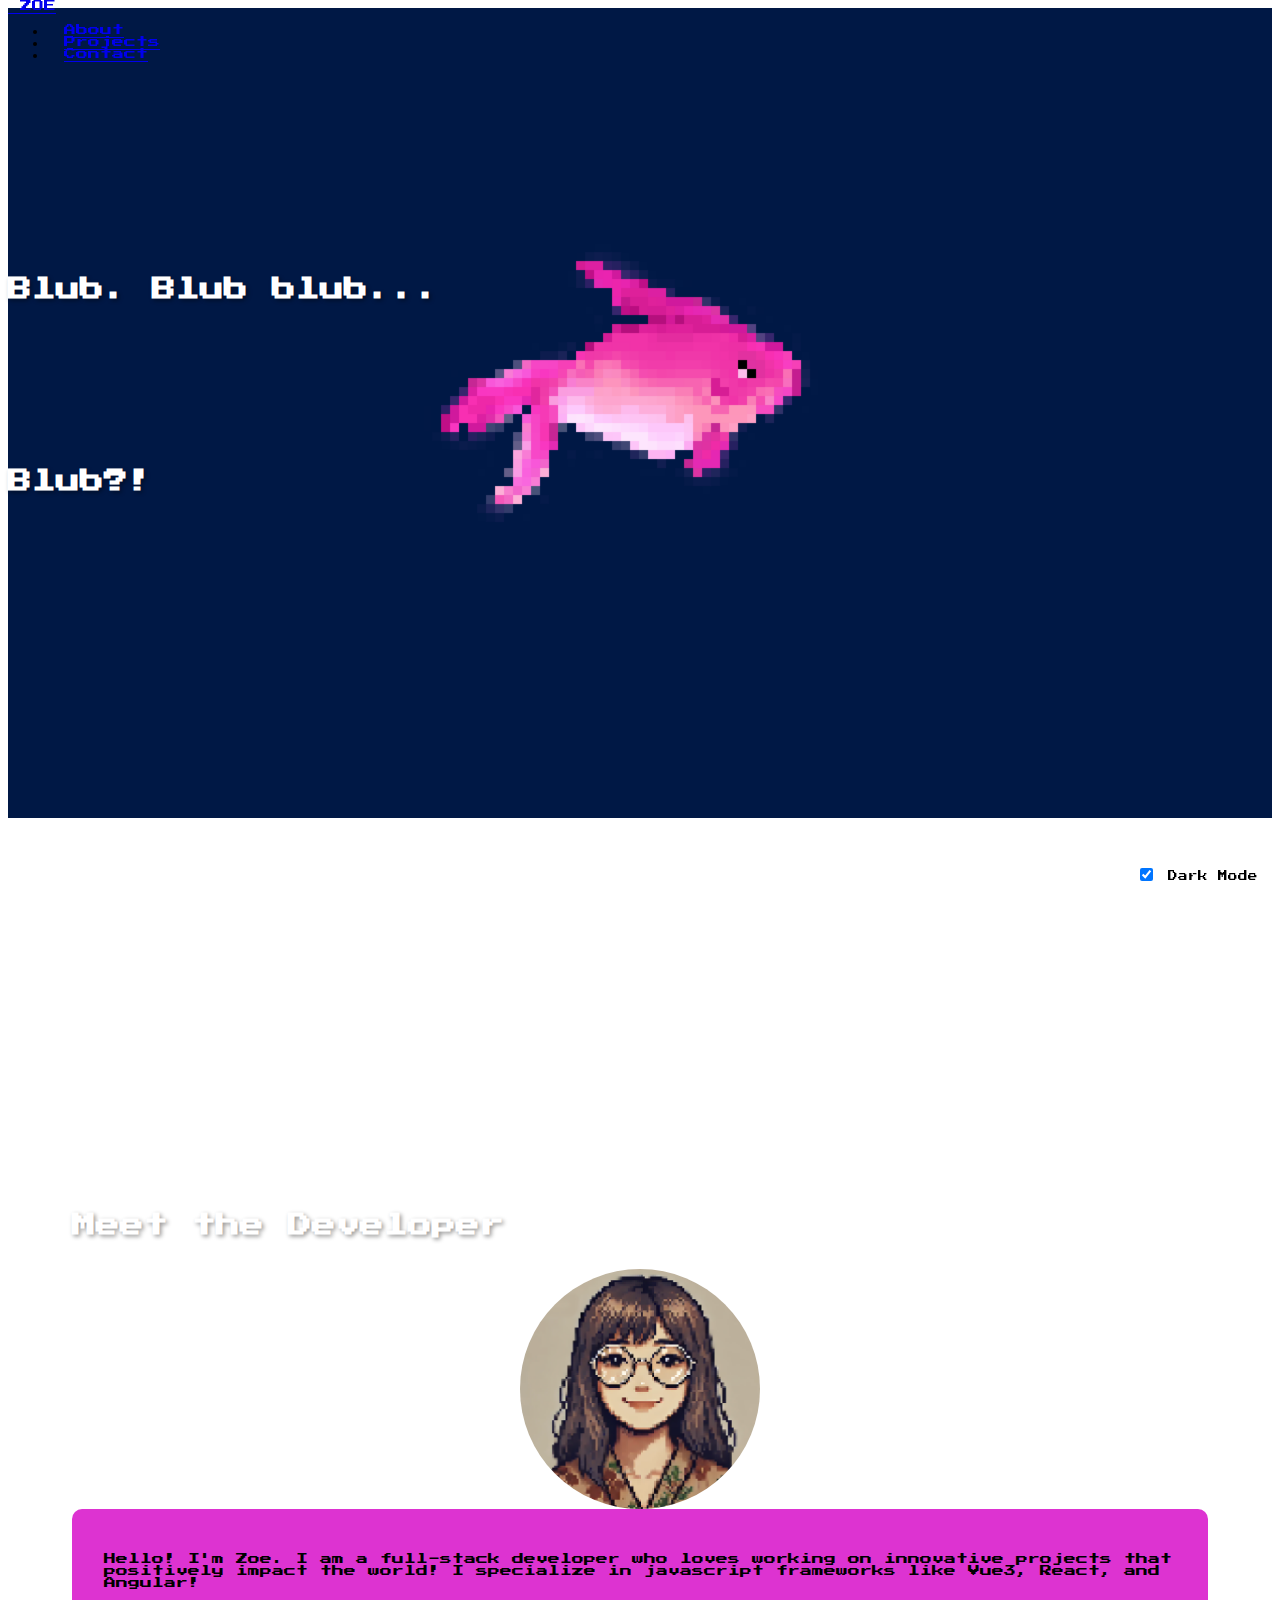
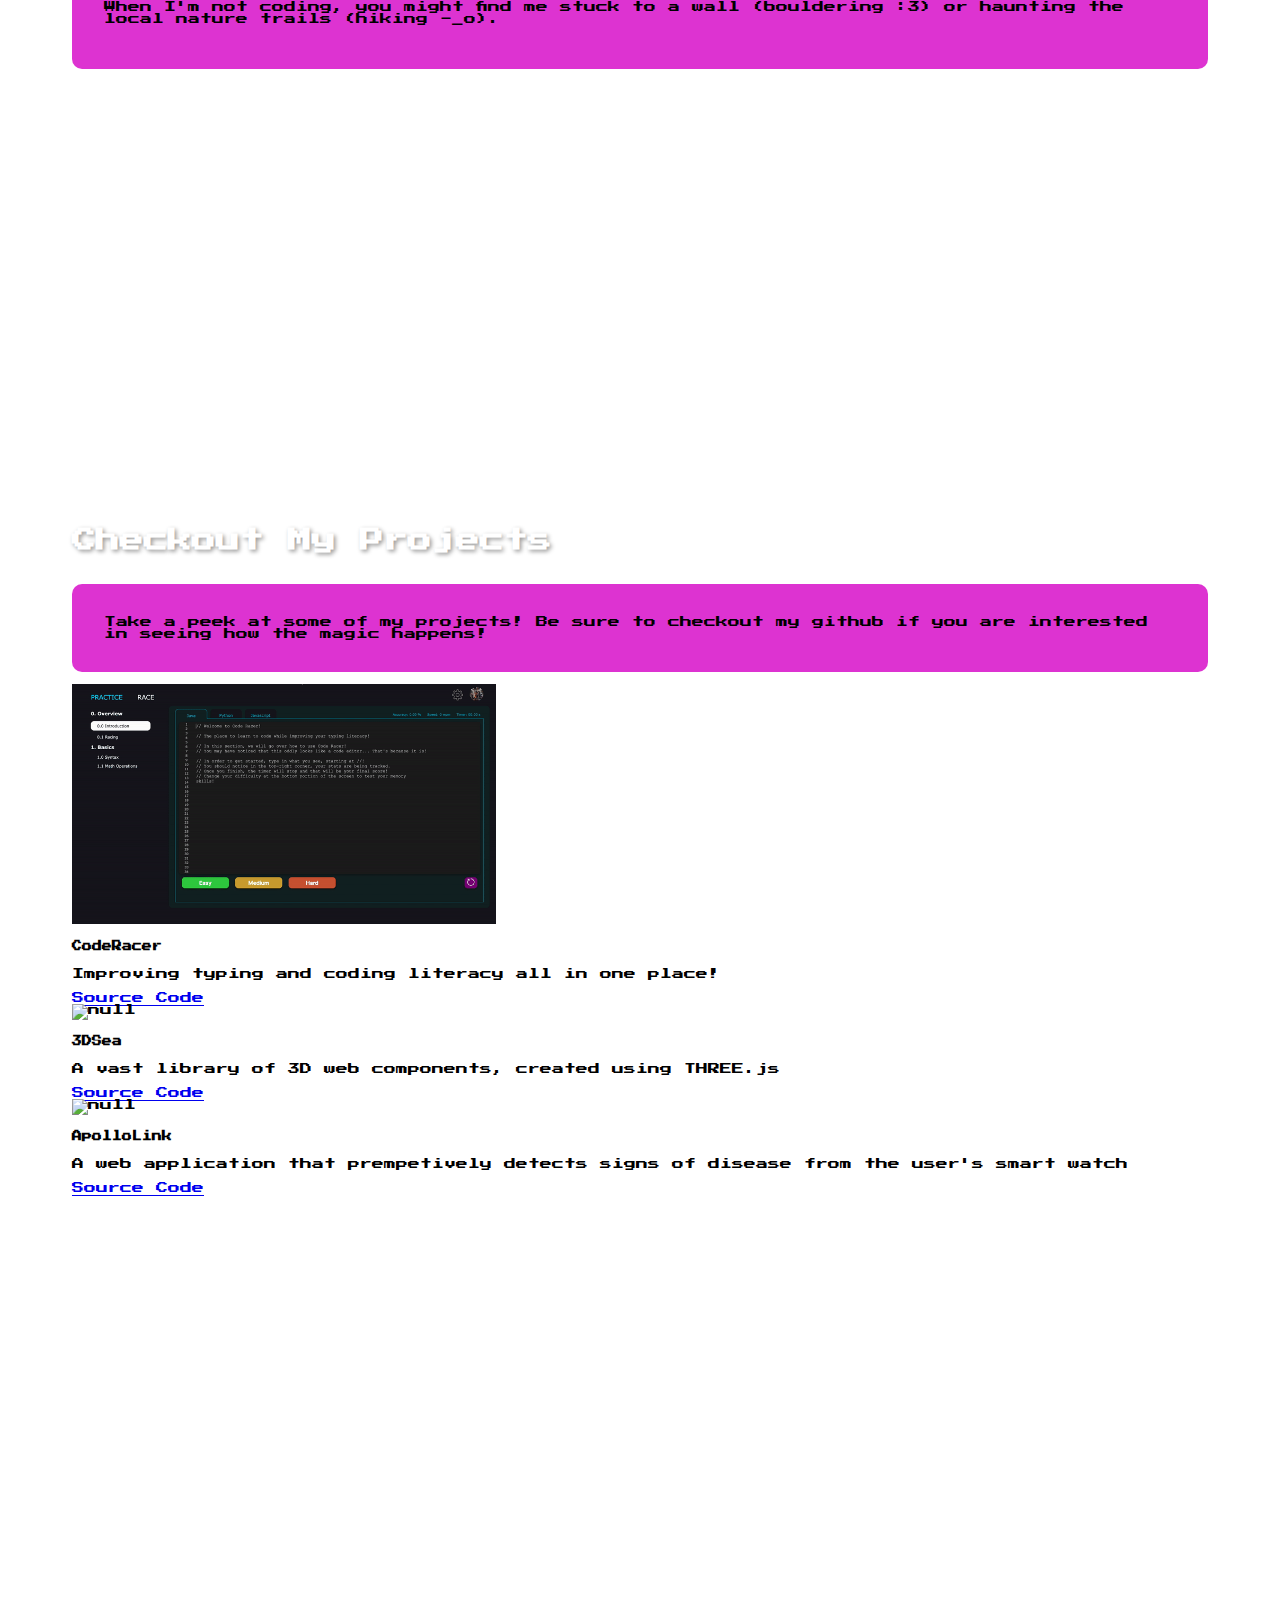
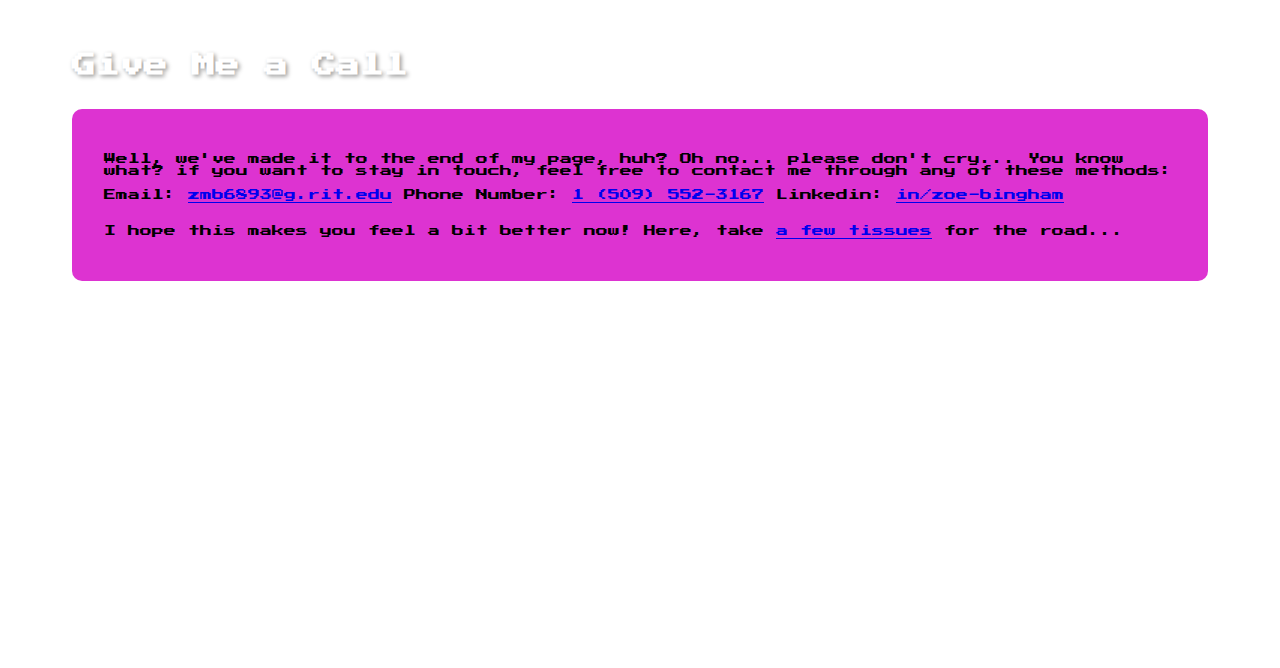
==== commit 501234e4: "Added in smooth scroll" ====
--- a/index.html
+++ b/index.html
@@ -15,7 +15,7 @@
 <body class="bg-dark" data-bs-theme="dark">
 	<nav-bar class="in-place"></nav-bar>
 
-	<div class="jumbotron vertical-center">
+	<div class="jumbotron vertical-center" id="top">
 		<div class="container">
 			<div class="row">
 				<h1 class="text-start gy-5 tagline-text">
--- a/assets/css/theme-formatting.css
+++ b/assets/css/theme-formatting.css
@@ -6,6 +6,7 @@
 body {
 	font-family: 'retro';
 	font-size: .75rem;
+	scroll-behavior: smooth;
 }
 
 body label {
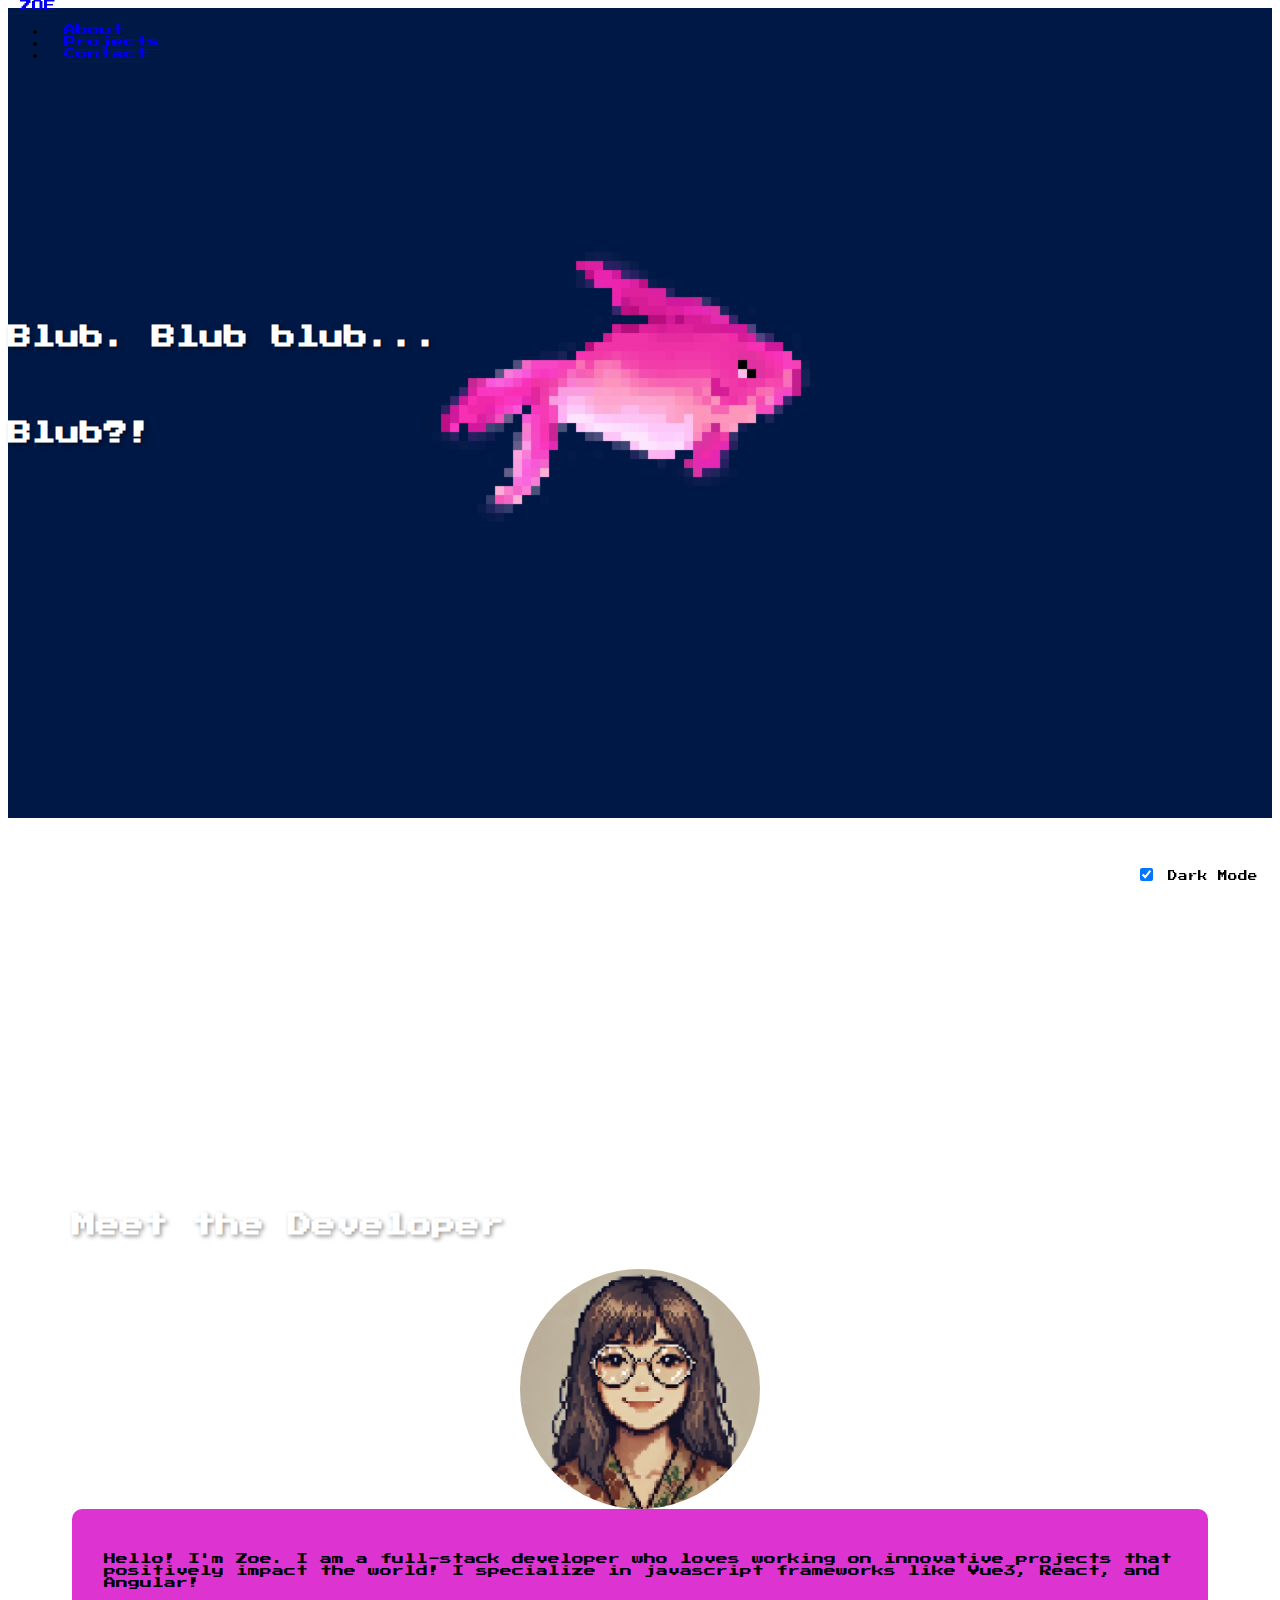
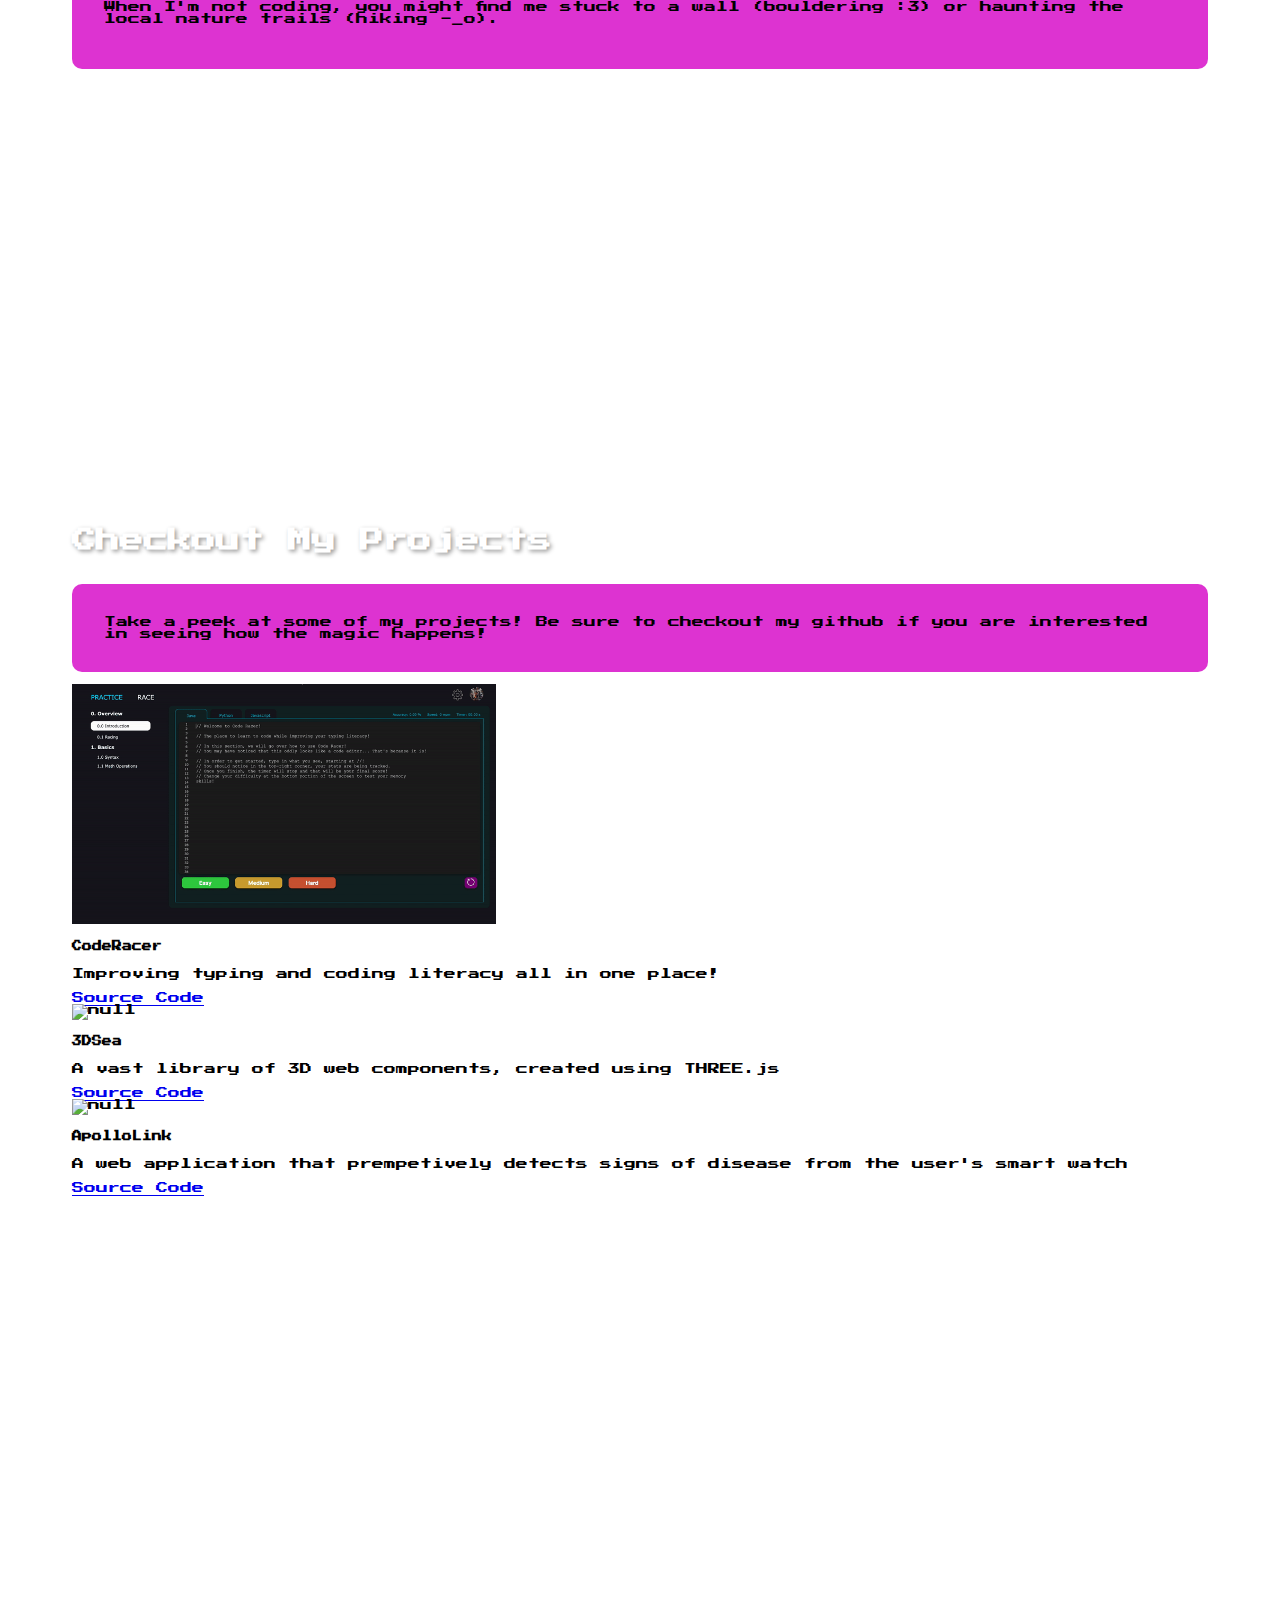
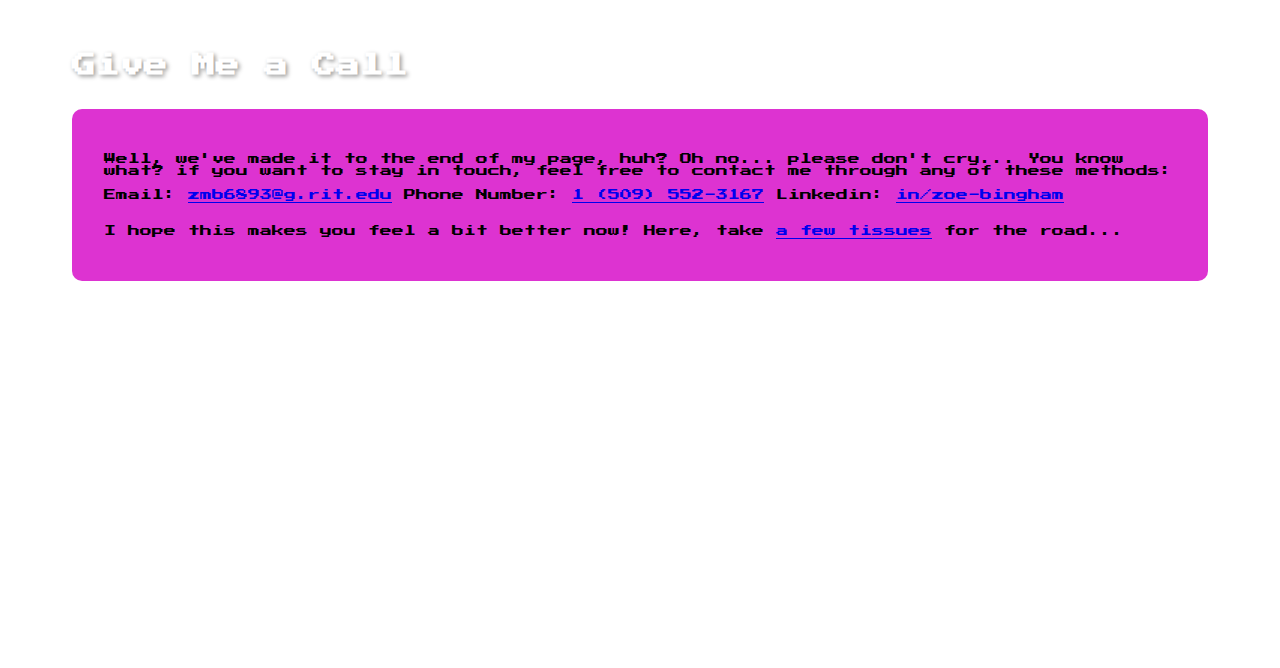
==== commit 1985d93c: "Removed unused heading for jumbotron" ====
--- a/index.html
+++ b/index.html
@@ -20,8 +20,6 @@
 			<div class="row">
 				<h1 class="text-start gy-5 tagline-text">
 					Blub. Blub blub...
-				</h1>
-				<h1 class="text-center gy-5 tagline-text">
 				</h1>
 				<h1 class="text-end gy-5 tagline-text">
 					Blub?!
@@ -140,7 +138,7 @@
 	<div class="container" style="height: 35vh;"></div>
 
 	<div class="form-switch theme-mode-button">
-		<input class="form-check-input" type="checkbox" role="switch" id="themeSwitch" onchange="themeChange(event)" aria-checked="True" checked>
+		<input class="form-check-input" type="checkbox" id="themeSwitch" onchange="themeChange(event)" checked>
 		<label class="form-check-label" for="darkMode" id="themeLabel">Dark Mode</label>
 		<span id="themeSymbol"></span>
 	</div>
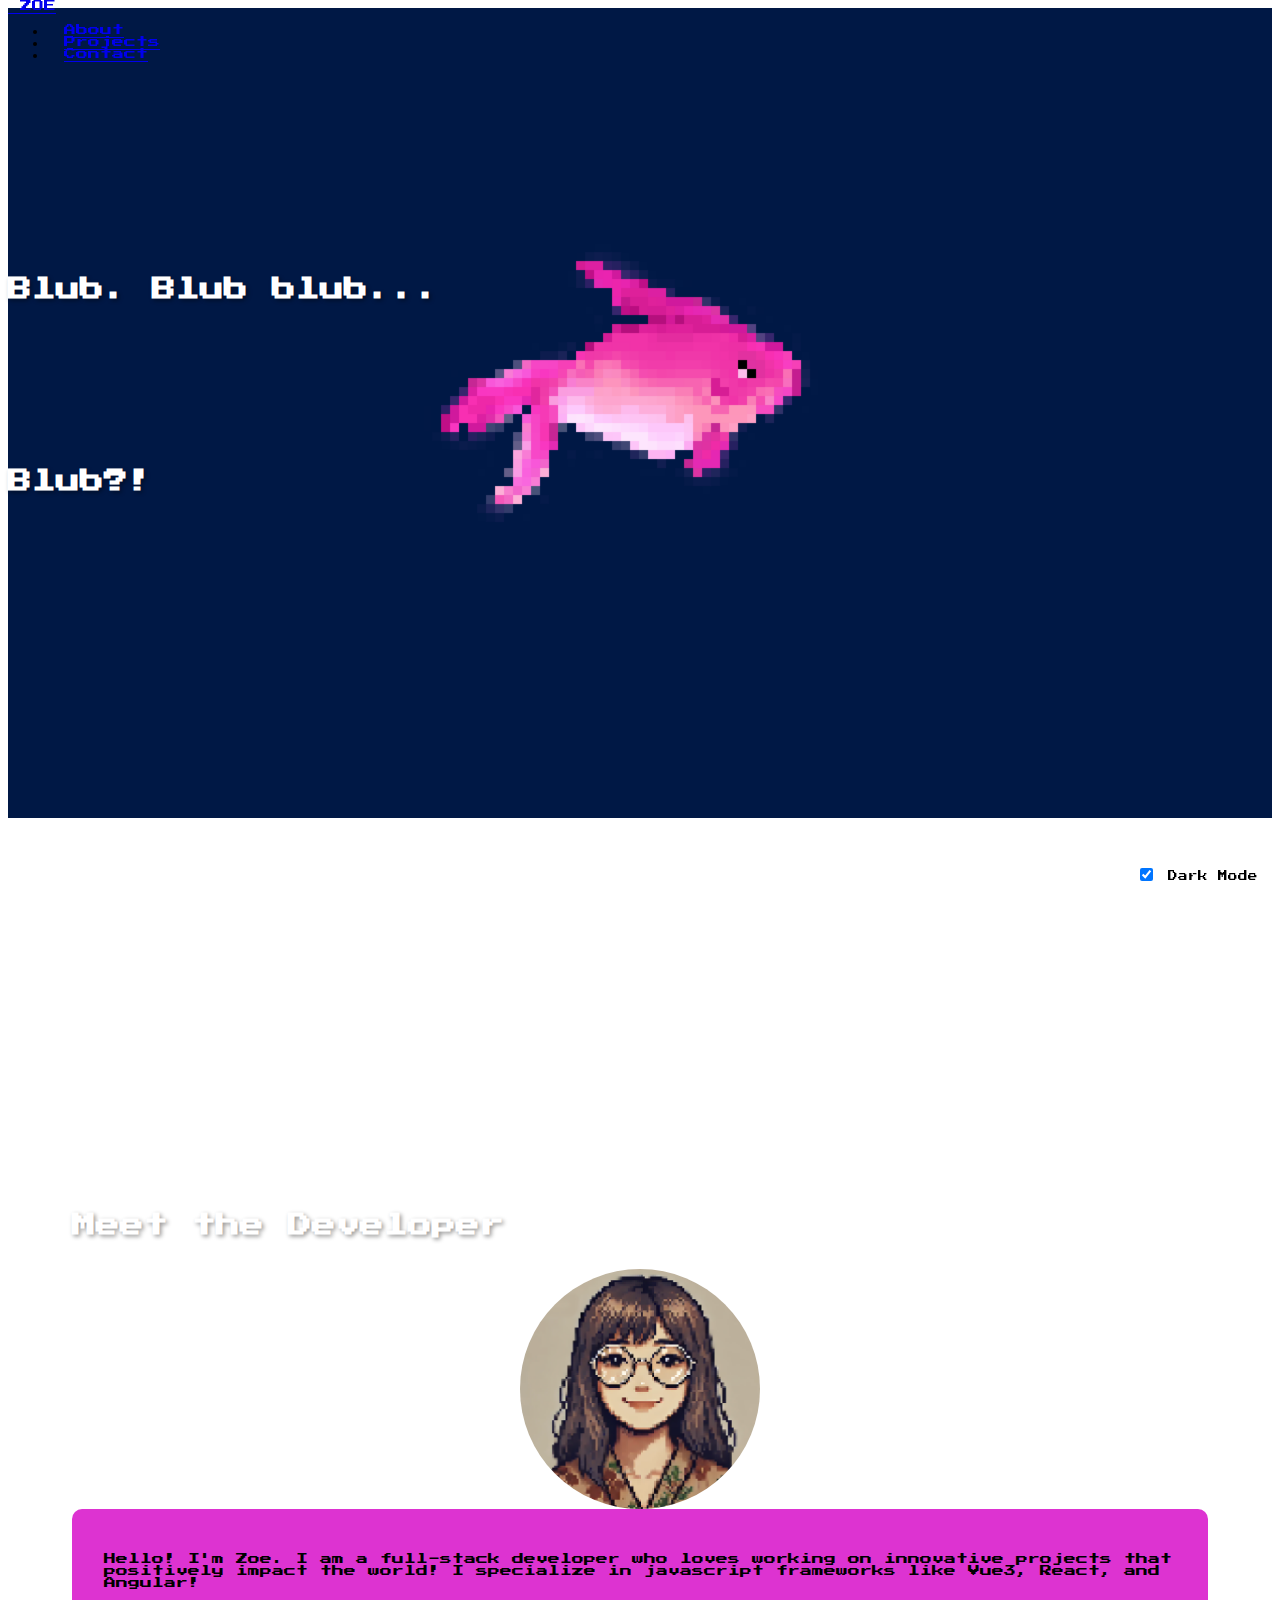
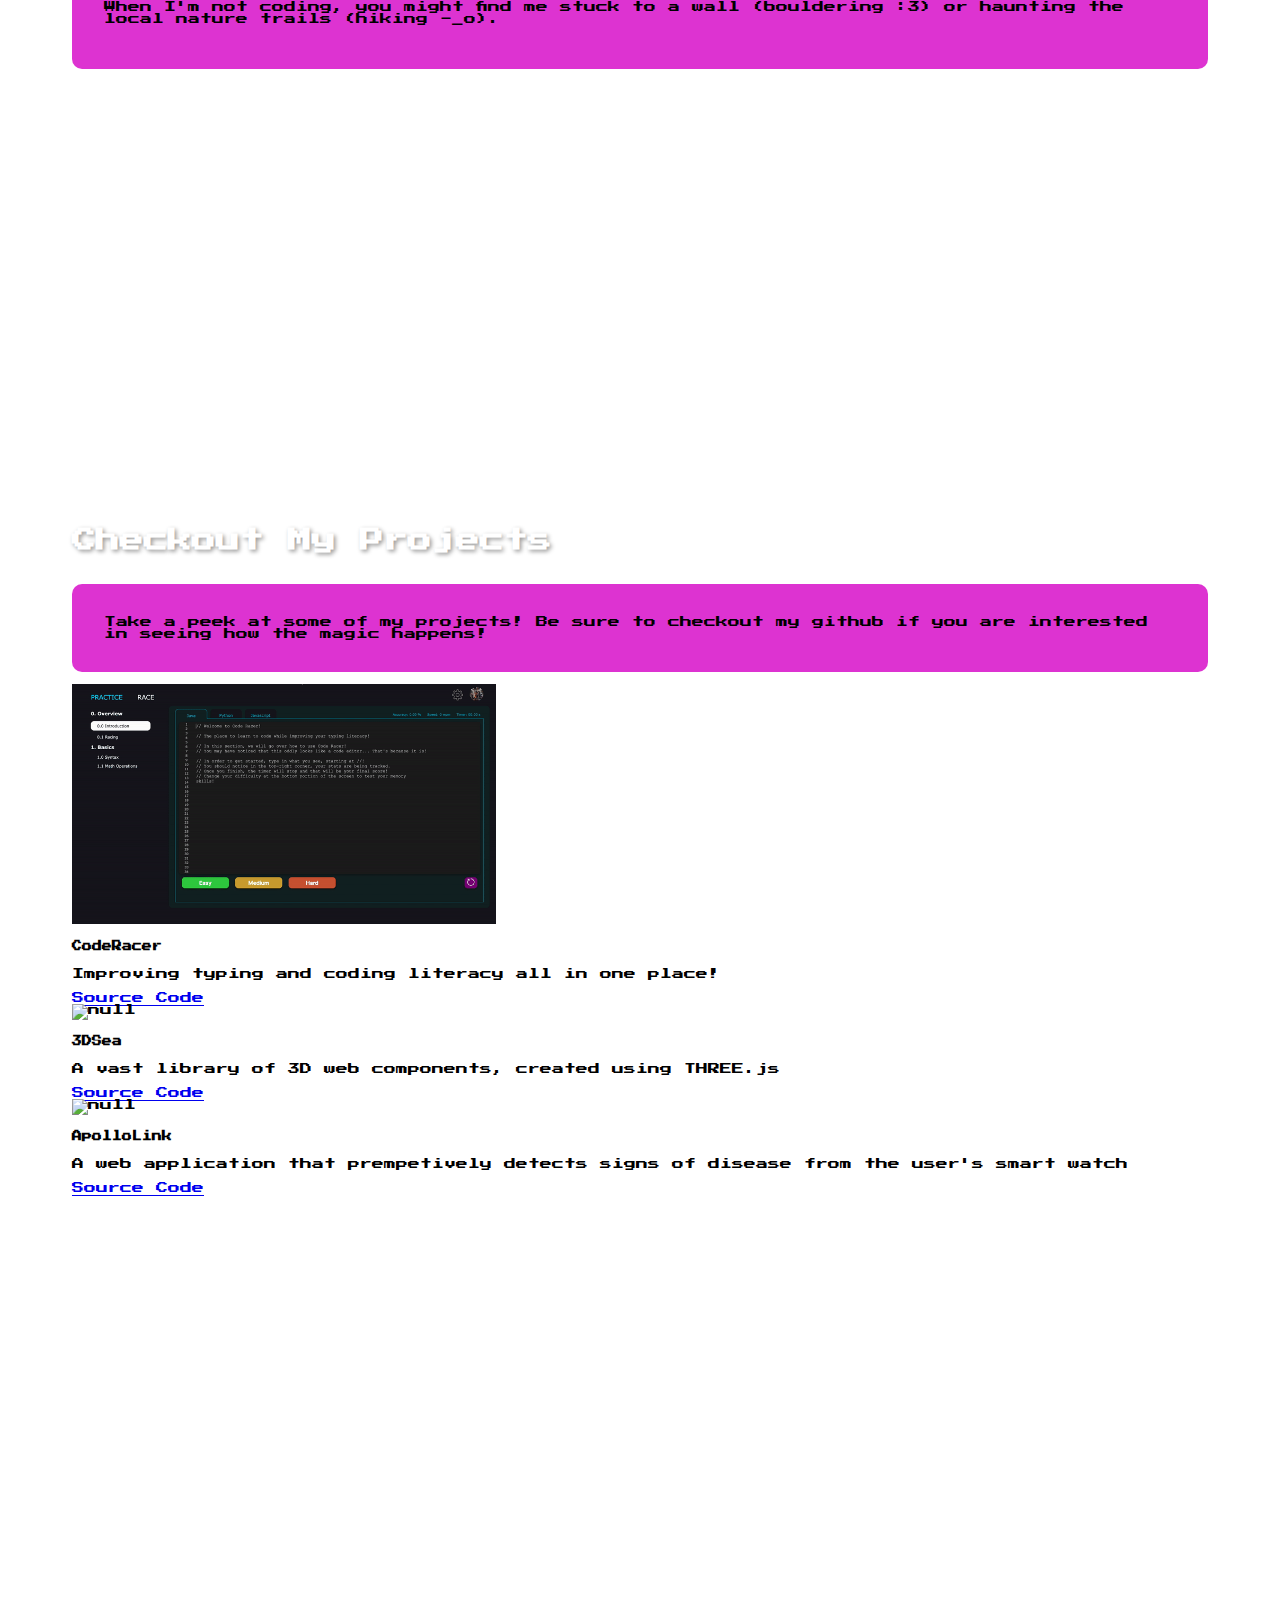
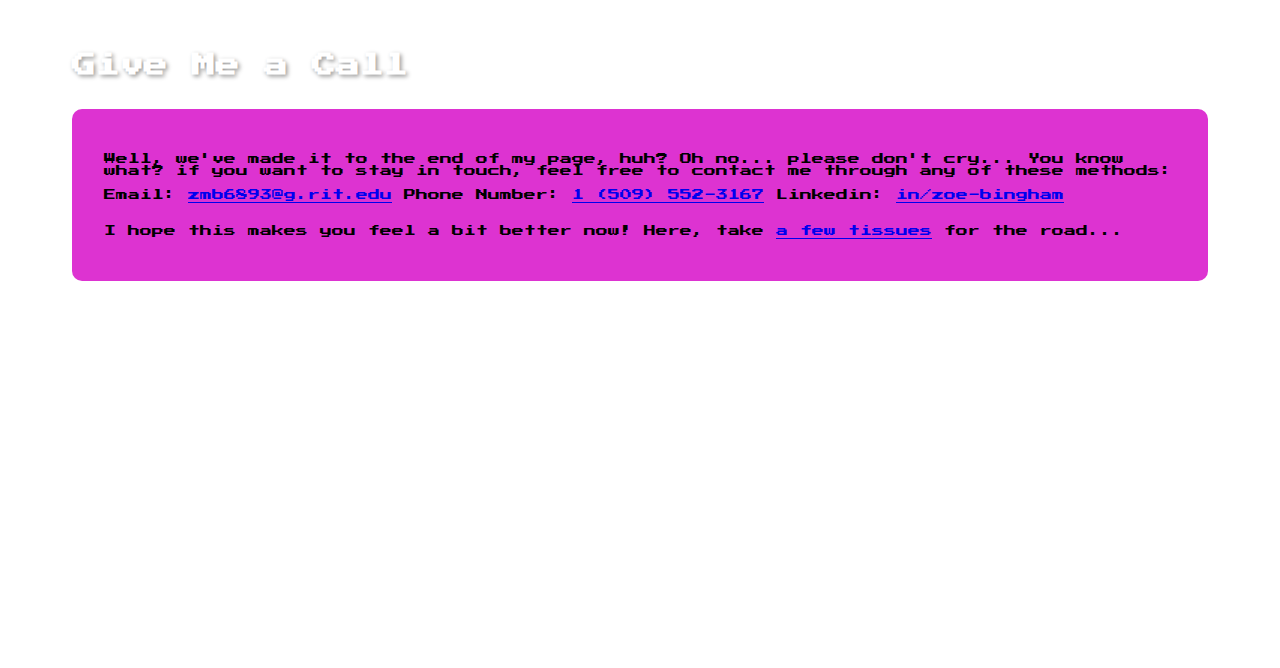
==== commit 3b1a15eb: "Inserted heading back in incase change in future" ====
--- a/index.html
+++ b/index.html
@@ -20,6 +20,8 @@
 			<div class="row">
 				<h1 class="text-start gy-5 tagline-text">
 					Blub. Blub blub...
+				</h1>
+				<h1 class="text-center gy-5 tagline-text">
 				</h1>
 				<h1 class="text-end gy-5 tagline-text">
 					Blub?!
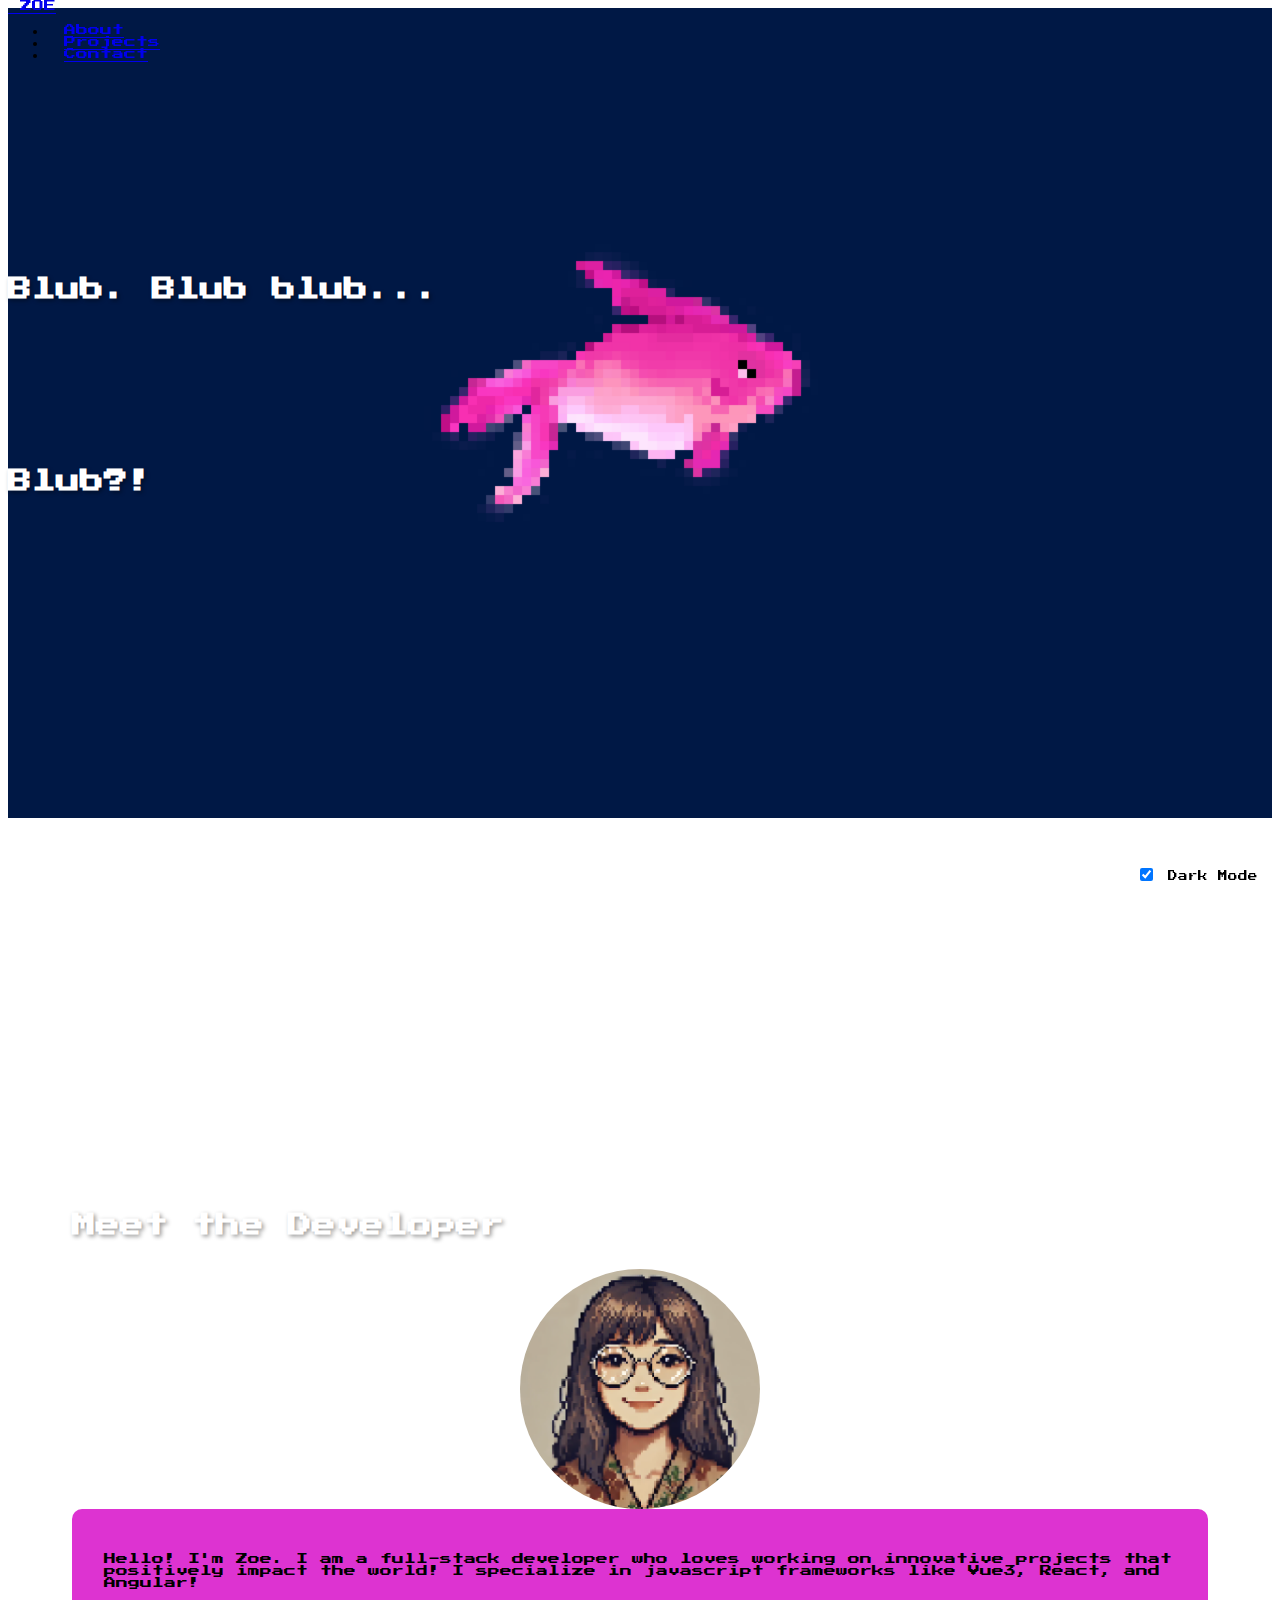
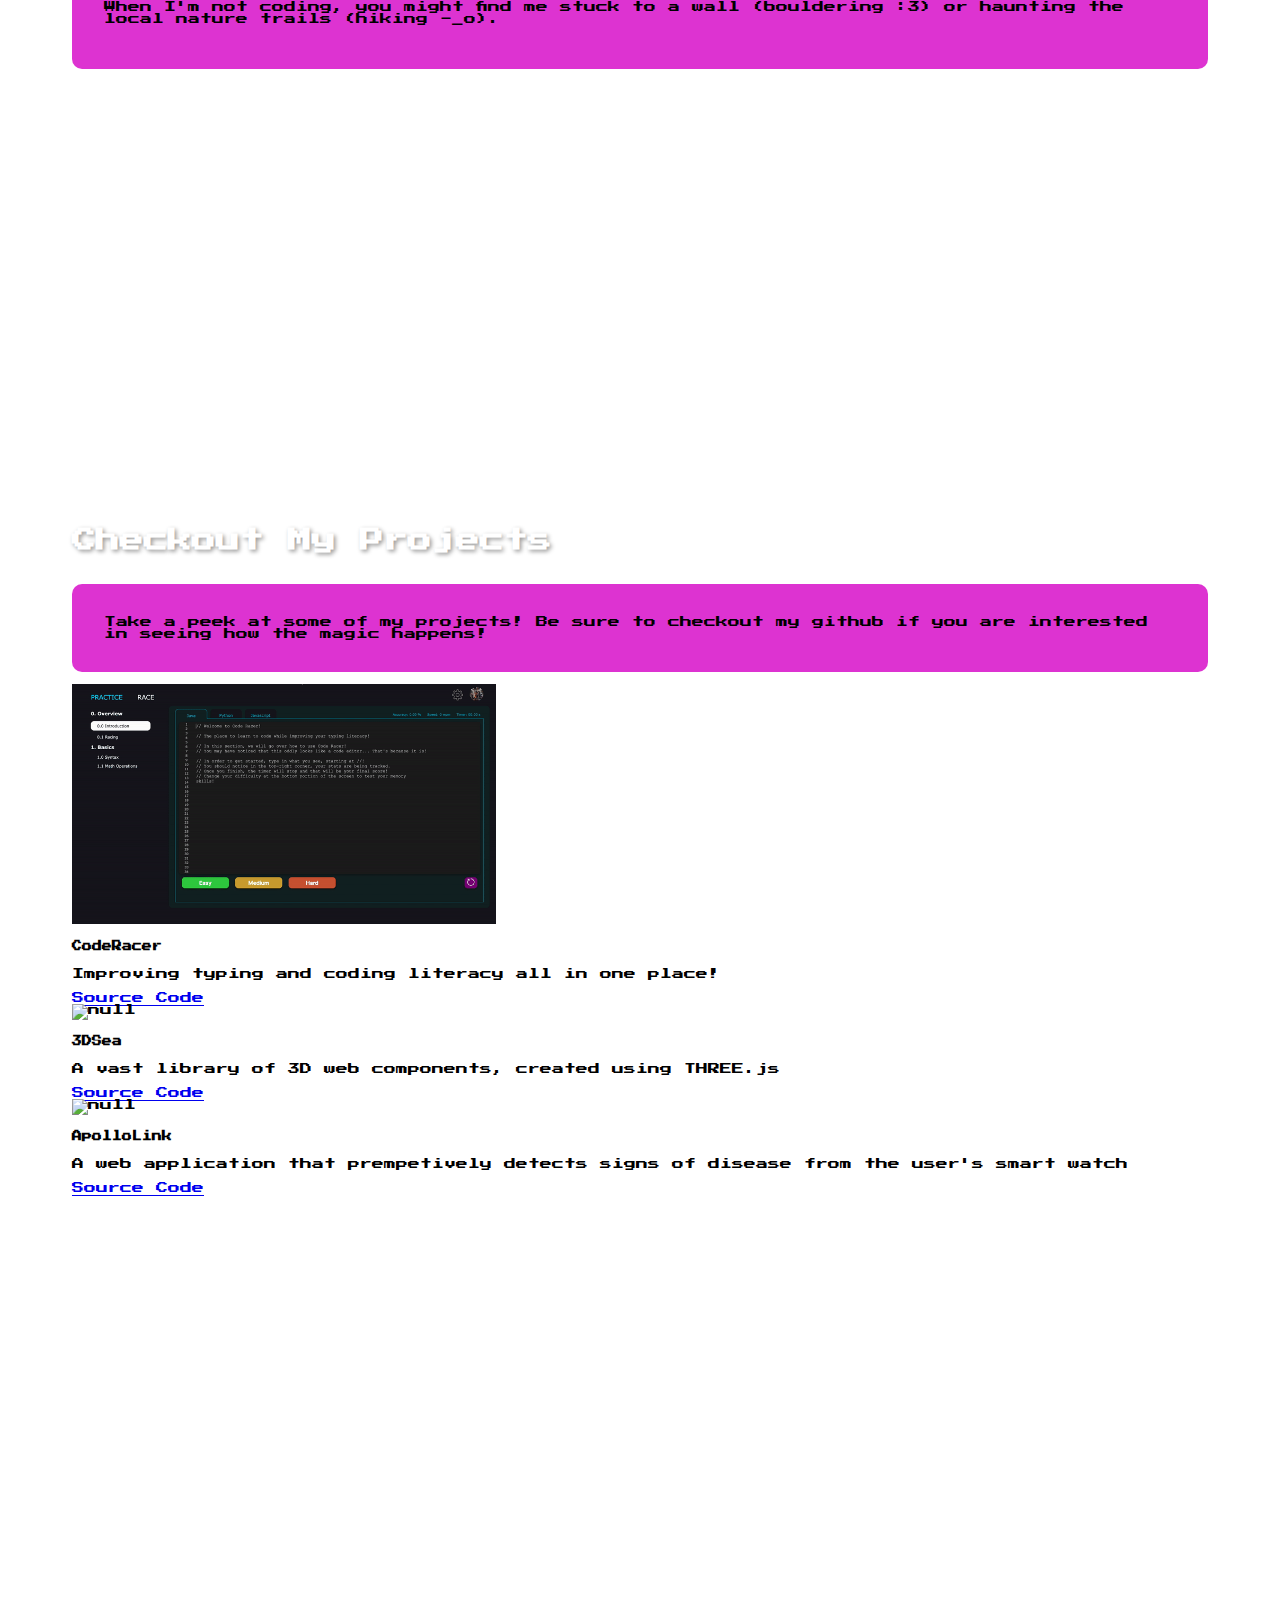
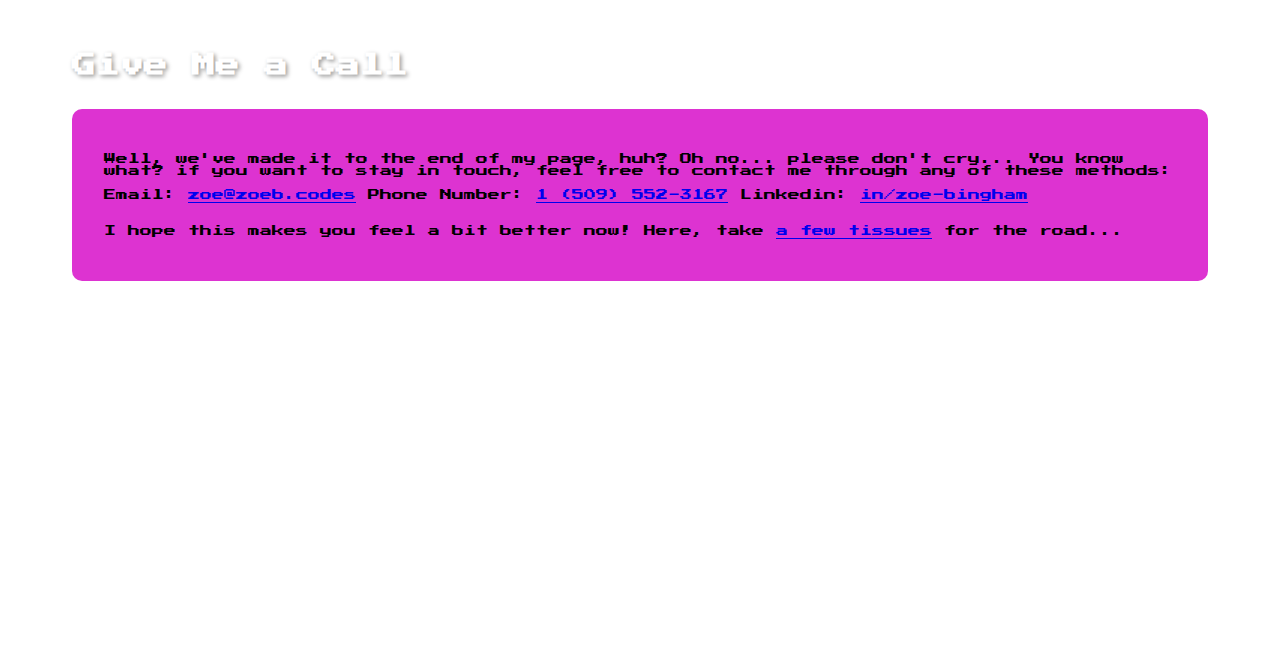
==== commit 47b95065: "Updated my email" ====
--- a/index.html
+++ b/index.html
@@ -115,7 +115,7 @@
 	
 					<div class="row">
 						<span>
-							Email: <a href="mailto:zmb6893@g.rit.edu">zmb6893@g.rit.edu</a>
+							Email: <a href="mailto:zoe@zoeb.codes">zoe@zoeb.codes</a>
 						</span>
 						
 						<span>
@@ -141,7 +141,7 @@
 
 	<div class="form-switch theme-mode-button">
 		<input class="form-check-input" type="checkbox" id="themeSwitch" onchange="themeChange(event)" checked>
-		<label class="form-check-label" for="darkMode" id="themeLabel">Dark Mode</label>
+		<label class="form-check-label" for="themeSwitch" id="themeLabel">Dark Mode</label>
 		<span id="themeSymbol"></span>
 	</div>
 </body>
